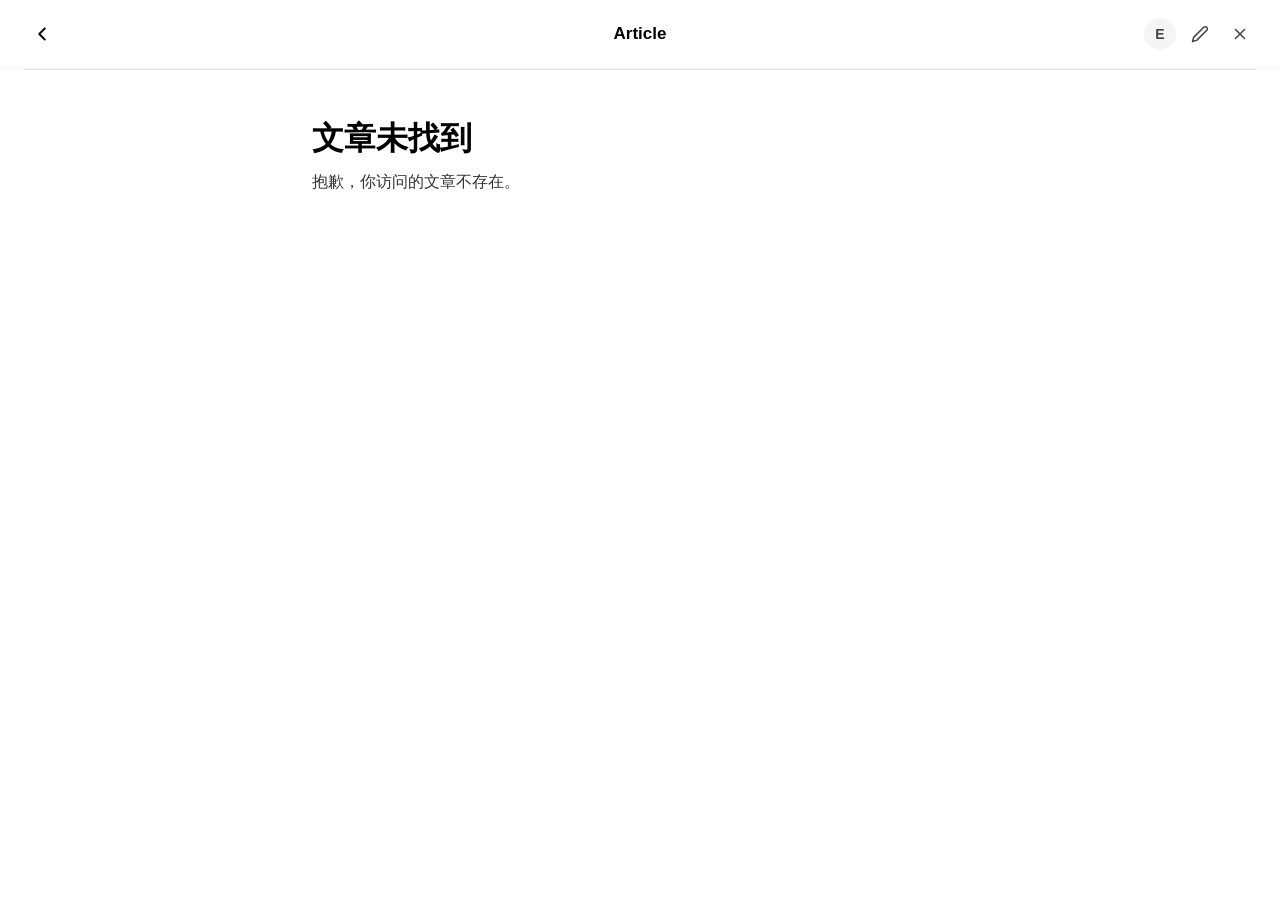
==== article.html @ 06f453f8 "feat: initial commit - BiRan INEV blog website - Minimalist black & white blog design with black hol" ====
<!DOCTYPE html>
<html lang="zh-CN">
<head>
  <meta charset="UTF-8">
  <meta name="viewport" content="width=device-width, initial-scale=1.0, viewport-fit=cover">
  <meta name="theme-color" content="#ffffff">
  <title>Article - BiRan INEV</title>
  <link rel="stylesheet" href="css/style.css">
</head>
<body data-page="article">

  <!-- ========== Navigation Bar ========== -->
  <nav class="nav-bar">
    <div class="nav-left">
      <button class="btn-back" id="btn-back" aria-label="返回">
        <svg viewBox="0 0 24 24" fill="none" stroke="currentColor" stroke-width="2" stroke-linecap="round" stroke-linejoin="round">
          <polyline points="15 18 9 12 15 6"></polyline>
        </svg>
      </button>
    </div>
    <span class="nav-center">Article</span>
    <div class="nav-right">
      <button class="btn-nav-circle" id="btn-edit-article" aria-label="编辑">E</button>
      <button class="btn-nav-icon" id="btn-edit-pencil" aria-label="编辑">
        <svg viewBox="0 0 24 24" fill="none" stroke="currentColor" stroke-width="2" stroke-linecap="round" stroke-linejoin="round">
          <path d="M17 3a2.828 2.828 0 1 1 4 4L7.5 20.5 2 22l1.5-5.5L17 3z"></path>
        </svg>
      </button>
      <button class="btn-nav-icon" id="btn-close-article" aria-label="关闭">
        <svg viewBox="0 0 24 24" fill="none" stroke="currentColor" stroke-width="2" stroke-linecap="round">
          <line x1="6" y1="6" x2="18" y2="18"></line>
          <line x1="18" y1="6" x2="6" y2="18"></line>
        </svg>
      </button>
    </div>
  </nav>

  <!-- ========== Divider ========== -->
  <div class="divider"></div>

  <!-- ========== Article Detail ========== -->
  <article class="article-detail page-enter">
    <h1 class="article-detail-title" id="article-title"></h1>
    <time class="article-detail-date" id="article-date"></time>
    <div class="article-detail-content" id="article-content"></div>
  </article>

  <script src="js/app.js"></script>
</body>
</html>
---- css/style.css ----
/* ============================================
   BiRan INEV - Blog Website Styles
   Pure White/Black Minimalist Design
   Mobile-First Responsive
   ============================================ */

/* --- CSS Variables --- */
:root {
  --color-black: #000000;
  --color-white: #ffffff;
  --color-gray-100: #f5f5f5;
  --color-gray-200: #e5e5e5;
  --color-gray-300: #cccccc;
  --color-gray-400: #999999;
  --color-gray-500: #666666;
  --color-gray-600: #444444;
  --color-gray-700: #333333;
  --color-gray-800: #222222;
  --color-gray-900: #111111;
  --color-overlay: rgba(0, 0, 0, 0.5);
  --color-green: #34c759;
  --color-green-hover: #2db84e;

  --font-family: -apple-system, BlinkMacSystemFont, 'Segoe UI', Roboto,
    'Helvetica Neue', Arial, 'Noto Sans SC', sans-serif;
  --font-weight-regular: 400;
  --font-weight-medium: 500;
  --font-weight-semibold: 600;
  --font-weight-bold: 700;

  --border-radius-sm: 8px;
  --border-radius-md: 12px;
  --border-radius-lg: 16px;
  --border-radius-xl: 24px;
  --border-radius-full: 50%;

  --shadow-card: 0 1px 3px rgba(0, 0, 0, 0.06), 0 1px 2px rgba(0, 0, 0, 0.04);
  --shadow-card-hover: 0 4px 12px rgba(0, 0, 0, 0.1);
  --shadow-modal: 0 16px 48px rgba(0, 0, 0, 0.2);

  --spacing-xs: 4px;
  --spacing-sm: 8px;
  --spacing-md: 16px;
  --spacing-lg: 24px;
  --spacing-xl: 32px;
  --spacing-2xl: 48px;
  --spacing-3xl: 64px;

  --transition-fast: 0.15s ease;
  --transition-normal: 0.25s ease;
  --transition-slow: 0.35s ease;

  --safe-top: env(safe-area-inset-top, 0px);
  --safe-bottom: env(safe-area-inset-bottom, 0px);
}

/* --- Reset & Base --- */
*,
*::before,
*::after {
  margin: 0;
  padding: 0;
  box-sizing: border-box;
}

html {
  font-size: 16px;
  -webkit-text-size-adjust: 100%;
  -webkit-font-smoothing: antialiased;
  -moz-osx-font-smoothing: grayscale;
}

body {
  font-family: var(--font-family);
  font-weight: var(--font-weight-regular);
  color: var(--color-black);
  background-color: var(--color-white);
  line-height: 1.6;
  min-height: 100vh;
  overflow-x: hidden;
}

a {
  text-decoration: none;
  color: inherit;
}

button {
  font-family: var(--font-family);
  cursor: pointer;
  border: none;
  background: none;
  -webkit-tap-highlight-color: transparent;
}

input,
textarea {
  font-family: var(--font-family);
  border: none;
  outline: none;
  -webkit-appearance: none;
  appearance: none;
}

ul,
ol {
  list-style: none;
}

img {
  max-width: 100%;
  display: block;
}

/* --- Hero Section --- */
.hero {
  position: relative;
  width: 100%;
  height: 100vh;
  min-height: 500px;
  max-height: 800px;
  overflow: hidden;
  display: flex;
  flex-direction: column;
  justify-content: space-between;
}

.hero-bg {
  position: absolute;
  inset: 0;
  z-index: 0;
}

.hero-bg-image {
  width: 100%;
  height: 100%;
  object-fit: cover;
}

/* CSS Black Hole Gradient Fallback */
.hero-bg-gradient {
  width: 100%;
  height: 100%;
  background-color: #000000;
  background-image:
    /* Star field */
    radial-gradient(1px 1px at 10% 20%, rgba(255,255,255,0.6) 0%, transparent 100%),
    radial-gradient(1px 1px at 30% 70%, rgba(255,255,255,0.4) 0%, transparent 100%),
    radial-gradient(1.5px 1.5px at 50% 10%, rgba(255,255,255,0.8) 0%, transparent 100%),
    radial-gradient(1px 1px at 70% 40%, rgba(255,255,255,0.5) 0%, transparent 100%),
    radial-gradient(1px 1px at 90% 80%, rgba(255,255,255,0.3) 0%, transparent 100%),
    radial-gradient(1.5px 1.5px at 20% 90%, rgba(255,255,255,0.7) 0%, transparent 100%),
    radial-gradient(1px 1px at 80% 15%, rgba(255,255,255,0.4) 0%, transparent 100%),
    radial-gradient(1px 1px at 60% 55%, rgba(255,255,255,0.5) 0%, transparent 100%),
    radial-gradient(1px 1px at 40% 35%, rgba(255,255,255,0.3) 0%, transparent 100%),
    radial-gradient(1px 1px at 15% 60%, rgba(255,255,255,0.6) 0%, transparent 100%),
    radial-gradient(1px 1px at 85% 45%, rgba(255,255,255,0.4) 0%, transparent 100%),
    radial-gradient(1.5px 1.5px at 55% 85%, rgba(255,255,255,0.6) 0%, transparent 100%),
    radial-gradient(1px 1px at 25% 45%, rgba(255,255,255,0.3) 0%, transparent 100%),
    radial-gradient(1px 1px at 75% 25%, rgba(255,255,255,0.5) 0%, transparent 100%),
    radial-gradient(1px 1px at 45% 65%, rgba(255,255,255,0.4) 0%, transparent 100%),
    radial-gradient(1px 1px at 5% 50%, rgba(255,255,255,0.5) 0%, transparent 100%),
    radial-gradient(1px 1px at 95% 30%, rgba(255,255,255,0.3) 0%, transparent 100%),
    radial-gradient(1.5px 1.5px at 35% 15%, rgba(255,255,255,0.7) 0%, transparent 100%),
    radial-gradient(1px 1px at 65% 75%, rgba(255,255,255,0.4) 0%, transparent 100%),
    radial-gradient(1px 1px at 48% 42%, rgba(255,255,255,0.5) 0%, transparent 100%),
    /* Accretion disk - orange/amber ring */
    radial-gradient(ellipse 120px 40px at 50% 50%,
      transparent 20%,
      rgba(232, 93, 4, 0.6) 30%,
      rgba(244, 140, 6, 0.8) 40%,
      rgba(255, 190, 50, 0.6) 48%,
      rgba(244, 140, 6, 0.4) 55%,
      transparent 65%
    ),
    radial-gradient(ellipse 150px 50px at 50% 50%,
      transparent 25%,
      rgba(200, 60, 0, 0.15) 35%,
      rgba(232, 93, 4, 0.2) 45%,
      rgba(255, 160, 30, 0.15) 55%,
      transparent 70%
    ),
    /* Outer glow */
    radial-gradient(circle 180px at 50% 50%,
      transparent 30%,
      rgba(80, 30, 10, 0.08) 50%,
      rgba(60, 20, 5, 0.04) 70%,
      transparent 90%
    ),
    /* Dark center (event horizon) */
    radial-gradient(circle 35px at 50% 50%,
      #000000 60%,
      rgba(0, 0, 0, 0.8) 80%,
      transparent 100%
    );
}

/* Hero overlay */
.hero-overlay {
  position: absolute;
  inset: 0;
  z-index: 1;
  pointer-events: none;
}

/* Hero Top Bar */
.hero-top {
  position: relative;
  z-index: 2;
  display: flex;
  justify-content: flex-end;
  padding: var(--spacing-lg);
  padding-top: calc(var(--spacing-lg) + var(--safe-top));
}

.btn-close-white {
  width: 36px;
  height: 36px;
  border-radius: var(--border-radius-full);
  background-color: rgba(255, 255, 255, 0.15);
  backdrop-filter: blur(10px);
  -webkit-backdrop-filter: blur(10px);
  border: 1px solid rgba(255, 255, 255, 0.2);
  display: flex;
  align-items: center;
  justify-content: center;
  transition: var(--transition-fast);
}

.btn-close-white:hover,
.btn-close-white:active {
  background-color: rgba(255, 255, 255, 0.25);
}

.btn-close-white svg {
  width: 16px;
  height: 16px;
  stroke: var(--color-white);
}

/* Hero Bottom */
.hero-bottom {
  position: relative;
  z-index: 2;
  display: flex;
  justify-content: space-between;
  align-items: flex-end;
  padding: var(--spacing-lg);
  padding-bottom: calc(var(--spacing-lg) + var(--safe-bottom));
}

.brand-name {
  font-size: 28px;
  font-weight: var(--font-weight-bold);
  color: var(--color-white);
  letter-spacing: 2px;
  line-height: 1.2;
}

.brand-name span {
  display: block;
  font-weight: var(--font-weight-medium);
  font-size: 14px;
  letter-spacing: 4px;
  opacity: 0.7;
  margin-top: 2px;
}

.hero-actions {
  display: flex;
  align-items: center;
  gap: var(--spacing-sm);
}

/* Circular button */
.btn-circle {
  width: 36px;
  height: 36px;
  border-radius: var(--border-radius-full);
  background-color: rgba(255, 255, 255, 0.15);
  backdrop-filter: blur(10px);
  -webkit-backdrop-filter: blur(10px);
  border: 1px solid rgba(255, 255, 255, 0.2);
  display: flex;
  align-items: center;
  justify-content: center;
  font-size: 14px;
  font-weight: var(--font-weight-semibold);
  color: var(--color-white);
  transition: var(--transition-fast);
}

.btn-circle:hover,
.btn-circle:active {
  background-color: rgba(255, 255, 255, 0.25);
}

.btn-circle-dark {
  background-color: rgba(0, 0, 0, 0.3);
  border-color: rgba(0, 0, 0, 0.1);
}

/* Login button on hero */
.btn-login {
  padding: 8px 20px;
  border-radius: var(--border-radius-xl);
  border: 1px solid rgba(255, 255, 255, 0.4);
  color: var(--color-white);
  font-size: 14px;
  font-weight: var(--font-weight-medium);
  background-color: rgba(0, 0, 0, 0.2);
  backdrop-filter: blur(10px);
  -webkit-backdrop-filter: blur(10px);
  transition: var(--transition-fast);
  letter-spacing: 0.5px;
}

.btn-login:hover,
.btn-login:active {
  background-color: rgba(0, 0, 0, 0.35);
}

/* --- Logged-in Hero Top Bar --- */
.hero-topbar-logged {
  position: absolute;
  top: 0;
  left: 0;
  right: 0;
  z-index: 3;
  background-color: rgba(0, 0, 0, 0.6);
  backdrop-filter: blur(20px);
  -webkit-backdrop-filter: blur(20px);
  padding: var(--spacing-md) var(--spacing-lg);
  padding-top: calc(var(--spacing-md) + var(--safe-top));
  display: flex;
  justify-content: space-between;
  align-items: center;
}

.topbar-brand {
  font-size: 18px;
  font-weight: var(--font-weight-bold);
  color: var(--color-white);
  letter-spacing: 1px;
}

.topbar-actions {
  display: flex;
  align-items: center;
  gap: var(--spacing-sm);
}

.topbar-btn {
  padding: 6px 14px;
  border-radius: var(--border-radius-xl);
  color: var(--color-white);
  font-size: 13px;
  font-weight: var(--font-weight-medium);
  background-color: rgba(255, 255, 255, 0.12);
  border: 1px solid rgba(255, 255, 255, 0.15);
  transition: var(--transition-fast);
}

.topbar-btn:hover,
.topbar-btn:active {
  background-color: rgba(255, 255, 255, 0.2);
}

.topbar-user {
  width: 32px;
  height: 32px;
  border-radius: var(--border-radius-full);
  background-color: var(--color-white);
  color: var(--color-black);
  font-size: 12px;
  font-weight: var(--font-weight-bold);
  display: flex;
  align-items: center;
  justify-content: center;
}

.topbar-btn-icon {
  width: 32px;
  height: 32px;
  border-radius: var(--border-radius-full);
  background-color: rgba(255, 255, 255, 0.12);
  border: 1px solid rgba(255, 255, 255, 0.15);
  display: flex;
  align-items: center;
  justify-content: center;
  color: var(--color-white);
  font-size: 18px;
  font-weight: var(--font-weight-medium);
  transition: var(--transition-fast);
}

.topbar-btn-icon:hover,
.topbar-btn-icon:active {
  background-color: rgba(255, 255, 255, 0.2);
}

/* --- Article Cards Section --- */
.articles-section {
  background-color: var(--color-white);
  padding: var(--spacing-lg);
  min-height: 60vh;
}

.articles-header {
  padding: var(--spacing-md) 0;
  margin-bottom: var(--spacing-md);
}

.articles-list {
  display: flex;
  flex-direction: column;
  gap: var(--spacing-md);
  max-width: 720px;
  margin: 0 auto;
}

.article-card {
  background-color: var(--color-white);
  border-radius: var(--border-radius-lg);
  padding: var(--spacing-lg);
  box-shadow: var(--shadow-card);
  transition: var(--transition-normal);
  cursor: pointer;
  display: block;
}

.article-card:hover {
  box-shadow: var(--shadow-card-hover);
  transform: translateY(-1px);
}

.article-card:active {
  transform: translateY(0);
  box-shadow: var(--shadow-card);
}

.article-card-title {
  font-size: 18px;
  font-weight: var(--font-weight-bold);
  color: var(--color-black);
  line-height: 1.4;
  margin-bottom: var(--spacing-sm);
}

.article-card-excerpt {
  font-size: 14px;
  color: var(--color-gray-500);
  line-height: 1.6;
  margin-bottom: var(--spacing-sm);
  display: -webkit-box;
  -webkit-line-clamp: 2;
  -webkit-box-orient: vertical;
  overflow: hidden;
}

.article-card-date {
  font-size: 12px;
  color: var(--color-gray-400);
  letter-spacing: 0.3px;
}

/* --- Login Modal --- */
.modal-overlay {
  position: fixed;
  inset: 0;
  background-color: var(--color-overlay);
  z-index: 1000;
  display: flex;
  align-items: center;
  justify-content: center;
  padding: var(--spacing-lg);
  opacity: 0;
  visibility: hidden;
  transition: var(--transition-normal);
}

.modal-overlay.active {
  opacity: 1;
  visibility: visible;
}

.modal-card {
  background-color: var(--color-white);
  border-radius: var(--border-radius-lg);
  padding: var(--spacing-xl);
  width: 100%;
  max-width: 360px;
  box-shadow: var(--shadow-modal);
  transform: scale(0.95) translateY(10px);
  transition: var(--transition-normal);
}

.modal-overlay.active .modal-card {
  transform: scale(1) translateY(0);
}

.modal-title {
  font-size: 22px;
  font-weight: var(--font-weight-bold);
  color: var(--color-black);
  text-align: center;
  margin-bottom: var(--spacing-xl);
}

.form-group {
  margin-bottom: var(--spacing-md);
}

.form-input {
  width: 100%;
  padding: 12px 16px;
  border: 1.5px solid var(--color-gray-200);
  border-radius: var(--border-radius-md);
  font-size: 15px;
  color: var(--color-black);
  background-color: var(--color-white);
  transition: var(--transition-fast);
}

.form-input::placeholder {
  color: var(--color-gray-400);
}

.form-input:focus {
  border-color: var(--color-gray-500);
  background-color: var(--color-gray-100);
}

.modal-actions {
  display: flex;
  gap: var(--spacing-sm);
  margin-top: var(--spacing-xl);
}

.btn-modal-cancel {
  flex: 1;
  padding: 12px;
  border-radius: var(--border-radius-md);
  border: 1.5px solid var(--color-gray-200);
  background-color: var(--color-white);
  color: var(--color-gray-600);
  font-size: 15px;
  font-weight: var(--font-weight-medium);
  transition: var(--transition-fast);
}

.btn-modal-cancel:hover {
  background-color: var(--color-gray-100);
}

.btn-modal-login {
  flex: 1;
  padding: 12px;
  border-radius: var(--border-radius-md);
  background-color: var(--color-black);
  color: var(--color-white);
  font-size: 15px;
  font-weight: var(--font-weight-medium);
  transition: var(--transition-fast);
}

.btn-modal-login:hover {
  background-color: var(--color-gray-800);
}

/* --- Navigation Bar (Article/Editor pages) --- */
.nav-bar {
  position: sticky;
  top: 0;
  z-index: 100;
  background-color: var(--color-white);
  padding: var(--spacing-md) var(--spacing-lg);
  padding-top: calc(var(--spacing-md) + var(--safe-top));
  display: flex;
  justify-content: space-between;
  align-items: center;
  border-bottom: 1px solid var(--color-gray-100);
}

.nav-center {
  position: absolute;
  left: 50%;
  transform: translateX(-50%);
  font-size: 17px;
  font-weight: var(--font-weight-semibold);
  color: var(--color-black);
}

.nav-left {
  display: flex;
  align-items: center;
  gap: var(--spacing-sm);
}

.nav-right {
  display: flex;
  align-items: center;
  gap: var(--spacing-sm);
}

.btn-back {
  width: 36px;
  height: 36px;
  border-radius: var(--border-radius-full);
  display: flex;
  align-items: center;
  justify-content: center;
  transition: var(--transition-fast);
  color: var(--color-black);
}

.btn-back:hover {
  background-color: var(--color-gray-100);
}

.btn-back svg {
  width: 22px;
  height: 22px;
}

.btn-nav-circle {
  width: 32px;
  height: 32px;
  border-radius: var(--border-radius-full);
  background-color: var(--color-gray-100);
  display: flex;
  align-items: center;
  justify-content: center;
  font-size: 14px;
  font-weight: var(--font-weight-bold);
  color: var(--color-gray-600);
  transition: var(--transition-fast);
}

.btn-nav-circle:hover {
  background-color: var(--color-gray-200);
}

.btn-nav-icon {
  width: 32px;
  height: 32px;
  border-radius: var(--border-radius-full);
  display: flex;
  align-items: center;
  justify-content: center;
  transition: var(--transition-fast);
  color: var(--color-gray-600);
}

.btn-nav-icon:hover {
  background-color: var(--color-gray-100);
}

.btn-nav-icon svg {
  width: 18px;
  height: 18px;
}

/* --- Divider --- */
.divider {
  height: 1px;
  background-color: var(--color-gray-200);
  margin: 0 var(--spacing-lg);
}

/* --- Article Detail Page --- */
.article-detail {
  max-width: 720px;
  margin: 0 auto;
  padding: var(--spacing-xl) var(--spacing-lg);
  padding-bottom: calc(var(--spacing-3xl) + var(--safe-bottom));
}

.article-detail-title {
  font-size: 28px;
  font-weight: var(--font-weight-bold);
  color: var(--color-black);
  line-height: 1.3;
  margin-bottom: var(--spacing-sm);
}

.article-detail-date {
  font-size: 13px;
  color: var(--color-gray-400);
  margin-bottom: var(--spacing-xl);
}

.article-detail-content {
  font-size: 16px;
  line-height: 1.8;
  color: var(--color-gray-700);
}

.article-detail-content p {
  margin-bottom: var(--spacing-lg);
}

.article-detail-content p:last-child {
  margin-bottom: 0;
}

/* --- Editor Page --- */
.editor-container {
  max-width: 720px;
  margin: 0 auto;
  padding: var(--spacing-lg);
  padding-bottom: calc(var(--spacing-3xl) + var(--safe-bottom));
}

.editor-title-input {
  width: 100%;
  font-size: 28px;
  font-weight: var(--font-weight-bold);
  color: var(--color-black);
  padding: var(--spacing-md) 0;
  border: none;
  outline: none;
  background: transparent;
  line-height: 1.3;
}

.editor-title-input::placeholder {
  color: var(--color-gray-300);
}

.editor-toolbar {
  display: flex;
  align-items: center;
  padding: var(--spacing-md) 0;
  border-bottom: 1px solid var(--color-gray-100);
  margin-bottom: var(--spacing-lg);
  gap: var(--spacing-sm);
}

.btn-camera {
  width: 40px;
  height: 40px;
  border-radius: var(--border-radius-sm);
  background-color: var(--color-gray-100);
  display: flex;
  align-items: center;
  justify-content: center;
  transition: var(--transition-fast);
  color: var(--color-gray-600);
}

.btn-camera:hover {
  background-color: var(--color-gray-200);
}

.btn-camera svg {
  width: 20px;
  height: 20px;
}

.editor-content {
  width: 100%;
  min-height: 400px;
  font-size: 16px;
  line-height: 1.8;
  color: var(--color-gray-700);
  padding: 0;
  border: none;
  outline: none;
  background: transparent;
  resize: none;
}

.editor-content::placeholder {
  color: var(--color-gray-300);
}

/* Publish Button */
.btn-publish {
  padding: 8px 20px;
  border-radius: var(--border-radius-xl);
  background-color: var(--color-green);
  color: var(--color-white);
  font-size: 14px;
  font-weight: var(--font-weight-semibold);
  transition: var(--transition-fast);
}

.btn-publish:hover {
  background-color: var(--color-green-hover);
}

/* --- Hide states --- */
.hidden {
  display: none !important;
}

/* --- Utilities --- */
.sr-only {
  position: absolute;
  width: 1px;
  height: 1px;
  overflow: hidden;
  clip: rect(0, 0, 0, 0);
  white-space: nowrap;
  border: 0;
}

/* --- Responsive: Tablet --- */
@media (min-width: 768px) {
  .brand-name {
    font-size: 36px;
  }

  .brand-name span {
    font-size: 16px;
  }

  .articles-section {
    padding: var(--spacing-2xl);
  }

  .articles-list {
    gap: var(--spacing-lg);
  }

  .article-card {
    padding: var(--spacing-xl);
  }

  .article-card-title {
    font-size: 20px;
  }

  .modal-card {
    padding: var(--spacing-2xl);
  }

  .article-detail {
    padding: var(--spacing-2xl) var(--spacing-xl);
  }

  .article-detail-title {
    font-size: 32px;
  }

  .editor-container {
    padding: var(--spacing-xl);
  }

  .editor-title-input {
    font-size: 32px;
  }
}

/* --- Responsive: Desktop --- */
@media (min-width: 1024px) {
  .hero {
    max-height: 900px;
  }

  .brand-name {
    font-size: 42px;
  }

  .articles-section {
    padding: var(--spacing-3xl);
  }

  .hero-bottom {
    padding: var(--spacing-2xl) var(--spacing-3xl);
    padding-bottom: calc(var(--spacing-2xl) + var(--safe-bottom));
  }

  .hero-top {
    padding: var(--spacing-2xl) var(--spacing-3xl);
    padding-top: calc(var(--spacing-2xl) + var(--safe-top));
  }
}

/* --- Smooth Page Transitions --- */
.page-enter {
  animation: pageEnter 0.3s ease forwards;
}

@keyframes pageEnter {
  from {
    opacity: 0;
    transform: translateY(8px);
  }
  to {
    opacity: 1;
    transform: translateY(0);
  }
}

/* --- Scrollbar (webkit) --- */
::-webkit-scrollbar {
  width: 6px;
}

::-webkit-scrollbar-track {
  background: transparent;
}

::-webkit-scrollbar-thumb {
  background-color: var(--color-gray-300);
  border-radius: 3px;
}

::-webkit-scrollbar-thumb:hover {
  background-color: var(--color-gray-400);
}
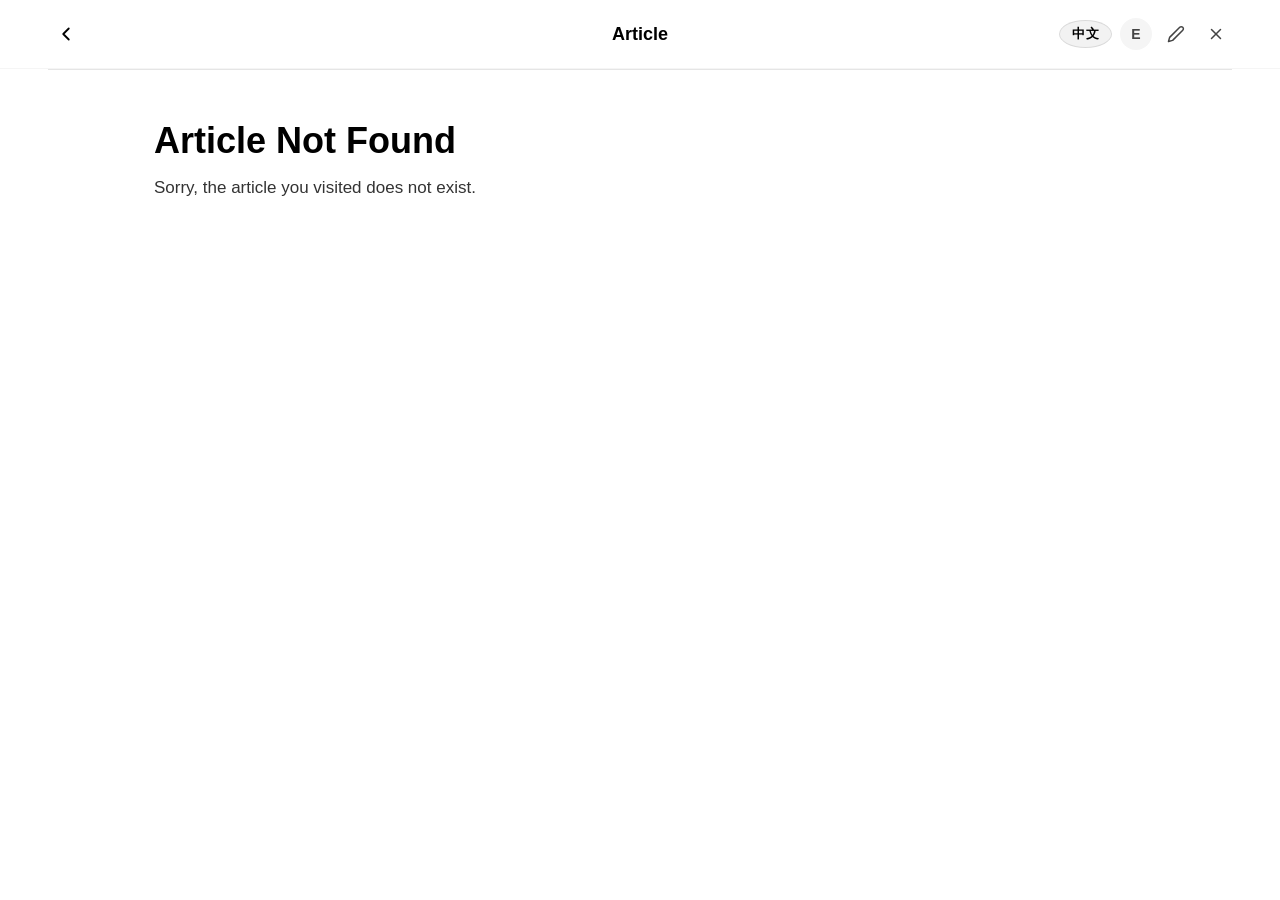
==== commit d186653b: "feat: bilingual support with one-click language toggle (EN/ZH) - Add i18n system with Lang manager (" ====
--- a/article.html
+++ b/article.html
@@ -1,5 +1,5 @@
 <!DOCTYPE html>
-<html lang="zh-CN">
+<html lang="en">
 <head>
   <meta charset="UTF-8">
   <meta name="viewport" content="width=device-width, initial-scale=1.0, viewport-fit=cover">
@@ -18,8 +18,9 @@
         </svg>
       </button>
     </div>
-    <span class="nav-center">Article</span>
+    <span class="nav-center" data-i18n="article">Article</span>
     <div class="nav-right">
+      <button class="btn-lang" aria-label="Switch Language">中文</button>
       <button class="btn-nav-circle" id="btn-edit-article" aria-label="编辑">E</button>
       <button class="btn-nav-icon" id="btn-edit-pencil" aria-label="编辑">
         <svg viewBox="0 0 24 24" fill="none" stroke="currentColor" stroke-width="2" stroke-linecap="round" stroke-linejoin="round">
--- a/css/style.css
+++ b/css/style.css
@@ -238,6 +238,54 @@
   stroke: var(--color-white);
 }
 
+/* Language Toggle Button */
+.btn-lang {
+  background: rgba(255, 255, 255, 0.15);
+  backdrop-filter: blur(10px);
+  -webkit-backdrop-filter: blur(10px);
+  border: 1px solid rgba(255, 255, 255, 0.2);
+  color: var(--color-white);
+  font-size: 13px;
+  font-weight: 600;
+  padding: 4px 12px;
+  border-radius: var(--border-radius-full);
+  cursor: pointer;
+  transition: var(--transition-fast);
+  letter-spacing: 0.5px;
+  line-height: 1.4;
+}
+
+.btn-lang:hover,
+.btn-lang:active {
+  background: rgba(255, 255, 255, 0.3);
+}
+
+/* Language button in nav-bar (white bg pages) */
+.nav-bar .btn-lang {
+  background: rgba(0, 0, 0, 0.05);
+  border-color: rgba(0, 0, 0, 0.1);
+  color: var(--color-black);
+}
+
+.nav-bar .btn-lang:hover,
+.nav-bar .btn-lang:active {
+  background: rgba(0, 0, 0, 0.1);
+}
+
+/* Language button in topbar (logged-in hero) */
+.topbar-actions .btn-lang {
+  background: rgba(255, 255, 255, 0.15);
+  border-color: rgba(255, 255, 255, 0.2);
+  color: var(--color-white);
+}
+
+/* Hero Top layout adjustment for lang + close */
+.hero-top {
+  display: flex;
+  justify-content: space-between;
+  align-items: center;
+}
+
 /* Hero Bottom */
 .hero-bottom {
   position: relative;
@@ -806,7 +854,13 @@
   border: 0;
 }
 
-/* --- Responsive: Tablet --- */
+/* =============================================
+   Responsive Design
+   Breakpoints: 768px (tablet), 1024px (desktop),
+                1280px (large desktop), 1536px (wide)
+   ============================================= */
+
+/* --- Responsive: Tablet (>=768px) --- */
 @media (min-width: 768px) {
   .brand-name {
     font-size: 36px;
@@ -851,16 +905,118 @@
   .editor-title-input {
     font-size: 32px;
   }
-}
-
-/* --- Responsive: Desktop --- */
+
+  /* Nav bar wider padding */
+  .nav-bar {
+    padding-left: var(--spacing-xl);
+    padding-right: var(--spacing-xl);
+  }
+
+  /* Divider matches nav */
+  .divider {
+    margin: 0 var(--spacing-xl);
+  }
+
+  /* Login button larger on tablet */
+  .btn-login {
+    padding: 10px 24px;
+    font-size: 15px;
+  }
+
+  /* Circular buttons slightly larger */
+  .btn-circle {
+    width: 40px;
+    height: 40px;
+    font-size: 15px;
+  }
+
+  .btn-close-white {
+    width: 40px;
+    height: 40px;
+  }
+}
+
+/* --- Responsive: Desktop (>=1024px) --- */
 @media (min-width: 1024px) {
   .hero {
     max-height: 900px;
   }
 
+  /* Scale up black hole effect on desktop */
+  .hero-bg-gradient {
+    background-position: center center;
+  }
+
+  /* Override accretion disk size for larger screens */
+  .hero-bg {
+    background: #000;
+  }
+
+  .hero-bg-gradient {
+    background-image:
+      /* Star field (spread wider) */
+      radial-gradient(1px 1px at 5% 15%, rgba(255,255,255,0.5) 0%, transparent 100%),
+      radial-gradient(1px 1px at 15% 75%, rgba(255,255,255,0.4) 0%, transparent 100%),
+      radial-gradient(1.5px 1.5px at 25% 8%, rgba(255,255,255,0.7) 0%, transparent 100%),
+      radial-gradient(1px 1px at 35% 55%, rgba(255,255,255,0.5) 0%, transparent 100%),
+      radial-gradient(1px 1px at 45% 25%, rgba(255,255,255,0.3) 0%, transparent 100%),
+      radial-gradient(1.5px 1.5px at 55% 85%, rgba(255,255,255,0.6) 0%, transparent 100%),
+      radial-gradient(1px 1px at 65% 45%, rgba(255,255,255,0.4) 0%, transparent 100%),
+      radial-gradient(1px 1px at 75% 15%, rgba(255,255,255,0.5) 0%, transparent 100%),
+      radial-gradient(1px 1px at 85% 65%, rgba(255,255,255,0.3) 0%, transparent 100%),
+      radial-gradient(1.5px 1.5px at 95% 35%, rgba(255,255,255,0.6) 0%, transparent 100%),
+      radial-gradient(1px 1px at 10% 45%, rgba(255,255,255,0.4) 0%, transparent 100%),
+      radial-gradient(1px 1px at 20% 90%, rgba(255,255,255,0.3) 0%, transparent 100%),
+      radial-gradient(1.5px 1.5px at 30% 30%, rgba(255,255,255,0.5) 0%, transparent 100%),
+      radial-gradient(1px 1px at 40% 70%, rgba(255,255,255,0.4) 0%, transparent 100%),
+      radial-gradient(1px 1px at 50% 55%, rgba(255,255,255,0.6) 0%, transparent 100%),
+      radial-gradient(1px 1px at 60% 10%, rgba(255,255,255,0.5) 0%, transparent 100%),
+      radial-gradient(1px 1px at 70% 80%, rgba(255,255,255,0.3) 0%, transparent 100%),
+      radial-gradient(1.5px 1.5px at 80% 20%, rgba(255,255,255,0.7) 0%, transparent 100%),
+      radial-gradient(1px 1px at 90% 50%, rgba(255,255,255,0.4) 0%, transparent 100%),
+      radial-gradient(1px 1px at 3% 60%, rgba(255,255,255,0.5) 0%, transparent 100%),
+      radial-gradient(1px 1px at 97% 70%, rgba(255,255,255,0.3) 0%, transparent 100%),
+      radial-gradient(1.5px 1.5px at 48% 92%, rgba(255,255,255,0.5) 0%, transparent 100%),
+      radial-gradient(1px 1px at 78% 38%, rgba(255,255,255,0.4) 0%, transparent 100%),
+      radial-gradient(1px 1px at 18% 52%, rgba(255,255,255,0.6) 0%, transparent 100%),
+      /* Accretion disk - larger for desktop */
+      radial-gradient(ellipse 220px 70px at 50% 50%,
+        transparent 15%,
+        rgba(232, 93, 4, 0.5) 28%,
+        rgba(244, 140, 6, 0.7) 38%,
+        rgba(255, 190, 50, 0.5) 46%,
+        rgba(244, 140, 6, 0.3) 55%,
+        transparent 68%
+      ),
+      radial-gradient(ellipse 280px 90px at 50% 50%,
+        transparent 20%,
+        rgba(200, 60, 0, 0.12) 32%,
+        rgba(232, 93, 4, 0.18) 42%,
+        rgba(255, 160, 30, 0.12) 55%,
+        transparent 72%
+      ),
+      /* Outer glow - larger */
+      radial-gradient(circle 350px at 50% 50%,
+        transparent 25%,
+        rgba(80, 30, 10, 0.06) 45%,
+        rgba(60, 20, 5, 0.03) 65%,
+        transparent 92%
+      ),
+      /* Dark center */
+      radial-gradient(circle 60px at 50% 50%,
+        #000000 55%,
+        rgba(0, 0, 0, 0.8) 75%,
+        transparent 100%
+      );
+  }
+
   .brand-name {
-    font-size: 42px;
+    font-size: 48px;
+  }
+
+  .brand-name span {
+    font-size: 18px;
+    letter-spacing: 6px;
   }
 
   .articles-section {
@@ -875,6 +1031,249 @@
   .hero-top {
     padding: var(--spacing-2xl) var(--spacing-3xl);
     padding-top: calc(var(--spacing-2xl) + var(--safe-top));
+  }
+
+  /* Articles: wider content, more spacing */
+  .articles-list {
+    max-width: 960px;
+    gap: var(--spacing-xl);
+  }
+
+  .article-card {
+    padding: var(--spacing-xl) var(--spacing-2xl);
+    border-radius: var(--border-radius-xl);
+  }
+
+  .article-card-title {
+    font-size: 22px;
+  }
+
+  .article-card-excerpt {
+    font-size: 15px;
+    -webkit-line-clamp: 3;
+  }
+
+  /* Detail & editor: wider */
+  .article-detail {
+    max-width: 960px;
+    padding: var(--spacing-2xl) var(--spacing-3xl);
+  }
+
+  .article-detail-title {
+    font-size: 36px;
+  }
+
+  .article-detail-content {
+    font-size: 17px;
+  }
+
+  .editor-container {
+    max-width: 960px;
+    padding: var(--spacing-2xl) var(--spacing-3xl);
+  }
+
+  .editor-title-input {
+    font-size: 36px;
+  }
+
+  .editor-content {
+    min-height: 500px;
+    font-size: 17px;
+  }
+
+  /* Nav bar desktop */
+  .nav-bar {
+    padding-left: var(--spacing-2xl);
+    padding-right: var(--spacing-2xl);
+  }
+
+  .nav-center {
+    font-size: 18px;
+  }
+
+  .divider {
+    margin: 0 var(--spacing-2xl);
+  }
+
+  /* Logged-in topbar desktop */
+  .hero-topbar-logged {
+    padding: var(--spacing-md) var(--spacing-2xl);
+  }
+
+  .topbar-brand {
+    font-size: 20px;
+  }
+
+  .topbar-btn {
+    padding: 8px 18px;
+    font-size: 14px;
+  }
+
+  .topbar-btn-icon {
+    width: 36px;
+    height: 36px;
+    font-size: 20px;
+  }
+
+  .topbar-user {
+    width: 36px;
+    height: 36px;
+    font-size: 13px;
+  }
+
+  /* Login modal larger */
+  .modal-card {
+    max-width: 420px;
+    padding: var(--spacing-2xl) var(--spacing-3xl);
+  }
+
+  .modal-title {
+    font-size: 24px;
+    margin-bottom: var(--spacing-2xl);
+  }
+
+  .form-input {
+    padding: 14px 18px;
+    font-size: 16px;
+    border-radius: var(--border-radius-lg);
+  }
+
+  .modal-actions {
+    margin-top: var(--spacing-2xl);
+  }
+
+  .btn-modal-cancel,
+  .btn-modal-login {
+    padding: 14px;
+    font-size: 16px;
+    border-radius: var(--border-radius-lg);
+  }
+
+  /* Publish button larger */
+  .btn-publish {
+    padding: 10px 24px;
+    font-size: 15px;
+  }
+
+  /* Camera button larger */
+  .btn-camera {
+    width: 44px;
+    height: 44px;
+  }
+
+  .btn-camera svg {
+    width: 22px;
+    height: 22px;
+  }
+}
+
+/* --- Responsive: Large Desktop (>=1280px) --- */
+@media (min-width: 1280px) {
+  .hero {
+    max-height: 100vh;
+  }
+
+  .brand-name {
+    font-size: 56px;
+  }
+
+  .articles-list {
+    max-width: 1100px;
+  }
+
+  .article-detail {
+    max-width: 1100px;
+  }
+
+  .editor-container {
+    max-width: 1100px;
+  }
+}
+
+/* --- Responsive: Wide Screen (>=1536px) --- */
+@media (min-width: 1536px) {
+  .brand-name {
+    font-size: 64px;
+  }
+
+  .brand-name span {
+    font-size: 20px;
+  }
+
+  .articles-section {
+    padding: var(--spacing-3xl) var(--spacing-3xl);
+  }
+
+  .articles-list {
+    max-width: 1200px;
+  }
+
+  .article-card {
+    padding: var(--spacing-2xl) var(--spacing-3xl);
+  }
+
+  .article-card-title {
+    font-size: 24px;
+  }
+
+  .article-detail {
+    max-width: 1200px;
+  }
+
+  .article-detail-title {
+    font-size: 40px;
+  }
+
+  .article-detail-content {
+    font-size: 18px;
+    line-height: 2;
+  }
+
+  .editor-container {
+    max-width: 1200px;
+  }
+
+  .editor-title-input {
+    font-size: 40px;
+  }
+
+  .editor-content {
+    min-height: 600px;
+    font-size: 18px;
+  }
+
+  /* Nav bar max-width container */
+  .nav-bar {
+    padding-left: var(--spacing-3xl);
+    padding-right: var(--spacing-3xl);
+  }
+
+  .divider {
+    margin: 0 var(--spacing-3xl);
+  }
+
+  /* Login modal max size */
+  .modal-card {
+    max-width: 460px;
+  }
+}
+
+/* --- Responsive: Ultra-wide (>=1920px) --- */
+@media (min-width: 1920px) {
+  .articles-list {
+    max-width: 1400px;
+  }
+
+  .article-detail {
+    max-width: 1400px;
+  }
+
+  .editor-container {
+    max-width: 1400px;
+  }
+
+  .brand-name {
+    font-size: 72px;
   }
 }
 
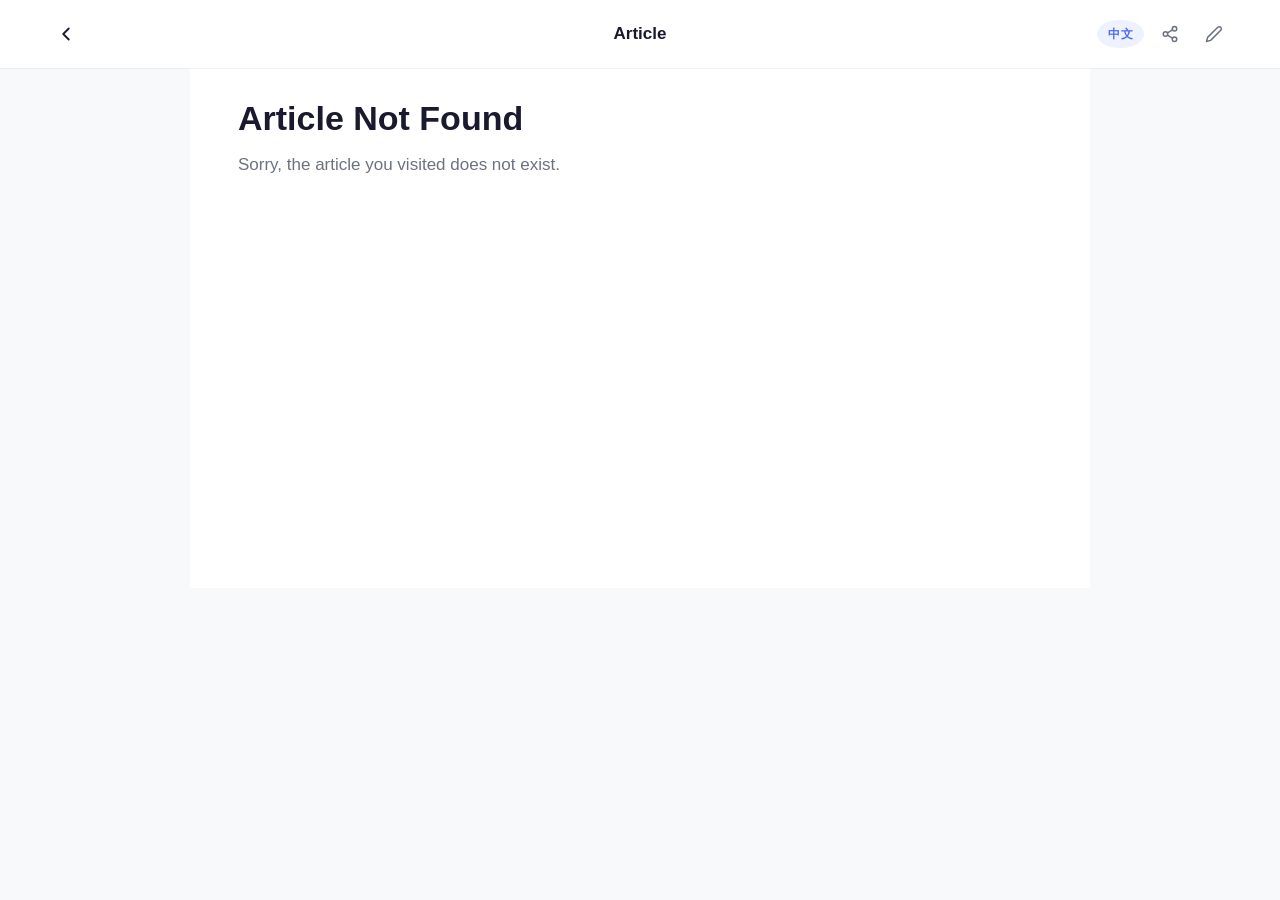
==== commit 02fdcc2b: "design: complete UI redesign - news app style with blue theme - Remove black hole hero, switch to wh" ====
--- a/article.html
+++ b/article.html
@@ -3,7 +3,7 @@
 <head>
   <meta charset="UTF-8">
   <meta name="viewport" content="width=device-width, initial-scale=1.0, viewport-fit=cover">
-  <meta name="theme-color" content="#ffffff">
+  <meta name="theme-color" content="#FFFFFF">
   <title>Article - BiRan INEV</title>
   <link rel="stylesheet" href="css/style.css">
 </head>
@@ -12,7 +12,7 @@
   <!-- ========== Navigation Bar ========== -->
   <nav class="nav-bar">
     <div class="nav-left">
-      <button class="btn-back" id="btn-back" aria-label="返回">
+      <button class="btn-back" id="btn-back" aria-label="Back">
         <svg viewBox="0 0 24 24" fill="none" stroke="currentColor" stroke-width="2" stroke-linecap="round" stroke-linejoin="round">
           <polyline points="15 18 9 12 15 6"></polyline>
         </svg>
@@ -21,30 +21,55 @@
     <span class="nav-center" data-i18n="article">Article</span>
     <div class="nav-right">
       <button class="btn-lang" aria-label="Switch Language">中文</button>
-      <button class="btn-nav-circle" id="btn-edit-article" aria-label="编辑">E</button>
-      <button class="btn-nav-icon" id="btn-edit-pencil" aria-label="编辑">
+      <button class="btn-nav-icon" id="btn-share-article" aria-label="Share">
+        <svg viewBox="0 0 24 24" fill="none" stroke="currentColor" stroke-width="2" stroke-linecap="round" stroke-linejoin="round">
+          <circle cx="18" cy="5" r="3"></circle>
+          <circle cx="6" cy="12" r="3"></circle>
+          <circle cx="18" cy="19" r="3"></circle>
+          <line x1="8.59" y1="13.51" x2="15.42" y2="17.49"></line>
+          <line x1="15.41" y1="6.51" x2="8.59" y2="10.49"></line>
+        </svg>
+      </button>
+      <button class="btn-nav-icon" id="btn-edit-pencil" aria-label="Edit">
         <svg viewBox="0 0 24 24" fill="none" stroke="currentColor" stroke-width="2" stroke-linecap="round" stroke-linejoin="round">
           <path d="M17 3a2.828 2.828 0 1 1 4 4L7.5 20.5 2 22l1.5-5.5L17 3z"></path>
-        </svg>
-      </button>
-      <button class="btn-nav-icon" id="btn-close-article" aria-label="关闭">
-        <svg viewBox="0 0 24 24" fill="none" stroke="currentColor" stroke-width="2" stroke-linecap="round">
-          <line x1="6" y1="6" x2="18" y2="18"></line>
-          <line x1="18" y1="6" x2="6" y2="18"></line>
         </svg>
       </button>
     </div>
   </nav>
 
-  <!-- ========== Divider ========== -->
-  <div class="divider"></div>
+  <!-- ========== Article Cover ========== -->
+  <div class="article-hero-cover" id="article-cover">
+    <img id="article-cover-img" src="" alt="Cover">
+  </div>
 
-  <!-- ========== Article Detail ========== -->
-  <article class="article-detail page-enter">
+  <!-- ========== Article Content Card ========== -->
+  <div class="article-content-card page-enter">
+    <span class="article-detail-category" id="article-category"></span>
     <h1 class="article-detail-title" id="article-title"></h1>
     <time class="article-detail-date" id="article-date"></time>
     <div class="article-detail-content" id="article-content"></div>
-  </article>
+
+    <!-- Bottom Actions (visible when logged in) -->
+    <div class="article-bottom-actions hidden" id="article-actions">
+      <button class="btn-action btn-action-share" id="btn-share-bottom">
+        <svg viewBox="0 0 24 24" fill="none" stroke="currentColor" stroke-width="2" stroke-linecap="round" stroke-linejoin="round">
+          <circle cx="18" cy="5" r="3"></circle>
+          <circle cx="6" cy="12" r="3"></circle>
+          <circle cx="18" cy="19" r="3"></circle>
+          <line x1="8.59" y1="13.51" x2="15.42" y2="17.49"></line>
+          <line x1="15.41" y1="6.51" x2="8.59" y2="10.49"></line>
+        </svg>
+        <span>Share</span>
+      </button>
+      <button class="btn-action btn-action-edit" id="btn-edit-article">
+        <svg viewBox="0 0 24 24" fill="none" stroke="currentColor" stroke-width="2" stroke-linecap="round" stroke-linejoin="round">
+          <path d="M17 3a2.828 2.828 0 1 1 4 4L7.5 20.5 2 22l1.5-5.5L17 3z"></path>
+        </svg>
+        <span data-i18n="editPost">Edit</span>
+      </button>
+    </div>
+  </div>
 
   <script src="js/app.js"></script>
 </body>
--- a/css/style.css
+++ b/css/style.css
@@ -1,28 +1,35 @@
 /* ============================================
    BiRan INEV - Blog Website Styles
-   Pure White/Black Minimalist Design
+   News App Style - Clean Light Design
+   Blue Theme: #4A6CF7
    Mobile-First Responsive
    ============================================ */
 
 /* --- CSS Variables --- */
 :root {
-  --color-black: #000000;
-  --color-white: #ffffff;
-  --color-gray-100: #f5f5f5;
-  --color-gray-200: #e5e5e5;
-  --color-gray-300: #cccccc;
-  --color-gray-400: #999999;
-  --color-gray-500: #666666;
-  --color-gray-600: #444444;
-  --color-gray-700: #333333;
-  --color-gray-800: #222222;
-  --color-gray-900: #111111;
-  --color-overlay: rgba(0, 0, 0, 0.5);
-  --color-green: #34c759;
-  --color-green-hover: #2db84e;
-
-  --font-family: -apple-system, BlinkMacSystemFont, 'Segoe UI', Roboto,
-    'Helvetica Neue', Arial, 'Noto Sans SC', sans-serif;
+  --color-primary: #4A6CF7;
+  --color-primary-light: #6B8AFF;
+  --color-primary-dark: #3A56D4;
+  --color-primary-bg: #EEF1FE;
+  --color-primary-bg-light: #F5F7FF;
+
+  --color-text-dark: #1A1A2E;
+  --color-text-secondary: #6B7280;
+  --color-text-muted: #9CA3AF;
+
+  --color-bg: #F8F9FB;
+  --color-bg-white: #FFFFFF;
+  --color-bg-card: #FFFFFF;
+
+  --color-border: #E5E7EB;
+  --color-border-light: #F3F4F6;
+
+  --color-success: #10B981;
+  --color-success-hover: #059669;
+  --color-danger: #EF4444;
+
+  --font-family: -apple-system, BlinkMacSystemFont, 'SF Pro Display', 'SF Pro Text',
+    'Segoe UI', Roboto, 'Helvetica Neue', Arial, 'Noto Sans SC', 'PingFang SC', sans-serif;
   --font-weight-regular: 400;
   --font-weight-medium: 500;
   --font-weight-semibold: 600;
@@ -31,12 +38,14 @@
   --border-radius-sm: 8px;
   --border-radius-md: 12px;
   --border-radius-lg: 16px;
-  --border-radius-xl: 24px;
+  --border-radius-xl: 20px;
   --border-radius-full: 50%;
 
-  --shadow-card: 0 1px 3px rgba(0, 0, 0, 0.06), 0 1px 2px rgba(0, 0, 0, 0.04);
-  --shadow-card-hover: 0 4px 12px rgba(0, 0, 0, 0.1);
-  --shadow-modal: 0 16px 48px rgba(0, 0, 0, 0.2);
+  --shadow-card: 0 1px 3px rgba(0, 0, 0, 0.04), 0 1px 2px rgba(0, 0, 0, 0.03);
+  --shadow-card-md: 0 4px 12px rgba(0, 0, 0, 0.06), 0 2px 4px rgba(0, 0, 0, 0.04);
+  --shadow-card-hover: 0 8px 24px rgba(0, 0, 0, 0.08), 0 4px 8px rgba(0, 0, 0, 0.04);
+  --shadow-modal: 0 20px 60px rgba(0, 0, 0, 0.15);
+  --shadow-nav: 0 1px 0 rgba(0, 0, 0, 0.05);
 
   --spacing-xs: 4px;
   --spacing-sm: 8px;
@@ -73,8 +82,8 @@
 body {
   font-family: var(--font-family);
   font-weight: var(--font-weight-regular);
-  color: var(--color-black);
-  background-color: var(--color-white);
+  color: var(--color-text-dark);
+  background-color: var(--color-bg);
   line-height: 1.6;
   min-height: 100vh;
   overflow-x: hidden;
@@ -112,351 +121,253 @@
   display: block;
 }
 
-/* --- Hero Section --- */
-.hero {
-  position: relative;
-  width: 100%;
-  height: 100vh;
-  min-height: 500px;
-  max-height: 800px;
-  overflow: hidden;
-  display: flex;
-  flex-direction: column;
+/* =============================================
+   Index Page - Top Navigation Bar
+   ============================================= */
+.top-nav {
+  position: sticky;
+  top: 0;
+  z-index: 100;
+  background-color: var(--color-bg-white);
+  padding: var(--spacing-sm) var(--spacing-md);
+  padding-top: calc(var(--spacing-sm) + var(--safe-top));
+  display: flex;
   justify-content: space-between;
-}
-
-.hero-bg {
-  position: absolute;
-  inset: 0;
-  z-index: 0;
-}
-
-.hero-bg-image {
-  width: 100%;
-  height: 100%;
-  object-fit: cover;
-}
-
-/* CSS Black Hole Gradient Fallback */
-.hero-bg-gradient {
-  width: 100%;
-  height: 100%;
-  background-color: #000000;
-  background-image:
-    /* Star field */
-    radial-gradient(1px 1px at 10% 20%, rgba(255,255,255,0.6) 0%, transparent 100%),
-    radial-gradient(1px 1px at 30% 70%, rgba(255,255,255,0.4) 0%, transparent 100%),
-    radial-gradient(1.5px 1.5px at 50% 10%, rgba(255,255,255,0.8) 0%, transparent 100%),
-    radial-gradient(1px 1px at 70% 40%, rgba(255,255,255,0.5) 0%, transparent 100%),
-    radial-gradient(1px 1px at 90% 80%, rgba(255,255,255,0.3) 0%, transparent 100%),
-    radial-gradient(1.5px 1.5px at 20% 90%, rgba(255,255,255,0.7) 0%, transparent 100%),
-    radial-gradient(1px 1px at 80% 15%, rgba(255,255,255,0.4) 0%, transparent 100%),
-    radial-gradient(1px 1px at 60% 55%, rgba(255,255,255,0.5) 0%, transparent 100%),
-    radial-gradient(1px 1px at 40% 35%, rgba(255,255,255,0.3) 0%, transparent 100%),
-    radial-gradient(1px 1px at 15% 60%, rgba(255,255,255,0.6) 0%, transparent 100%),
-    radial-gradient(1px 1px at 85% 45%, rgba(255,255,255,0.4) 0%, transparent 100%),
-    radial-gradient(1.5px 1.5px at 55% 85%, rgba(255,255,255,0.6) 0%, transparent 100%),
-    radial-gradient(1px 1px at 25% 45%, rgba(255,255,255,0.3) 0%, transparent 100%),
-    radial-gradient(1px 1px at 75% 25%, rgba(255,255,255,0.5) 0%, transparent 100%),
-    radial-gradient(1px 1px at 45% 65%, rgba(255,255,255,0.4) 0%, transparent 100%),
-    radial-gradient(1px 1px at 5% 50%, rgba(255,255,255,0.5) 0%, transparent 100%),
-    radial-gradient(1px 1px at 95% 30%, rgba(255,255,255,0.3) 0%, transparent 100%),
-    radial-gradient(1.5px 1.5px at 35% 15%, rgba(255,255,255,0.7) 0%, transparent 100%),
-    radial-gradient(1px 1px at 65% 75%, rgba(255,255,255,0.4) 0%, transparent 100%),
-    radial-gradient(1px 1px at 48% 42%, rgba(255,255,255,0.5) 0%, transparent 100%),
-    /* Accretion disk - orange/amber ring */
-    radial-gradient(ellipse 120px 40px at 50% 50%,
-      transparent 20%,
-      rgba(232, 93, 4, 0.6) 30%,
-      rgba(244, 140, 6, 0.8) 40%,
-      rgba(255, 190, 50, 0.6) 48%,
-      rgba(244, 140, 6, 0.4) 55%,
-      transparent 65%
-    ),
-    radial-gradient(ellipse 150px 50px at 50% 50%,
-      transparent 25%,
-      rgba(200, 60, 0, 0.15) 35%,
-      rgba(232, 93, 4, 0.2) 45%,
-      rgba(255, 160, 30, 0.15) 55%,
-      transparent 70%
-    ),
-    /* Outer glow */
-    radial-gradient(circle 180px at 50% 50%,
-      transparent 30%,
-      rgba(80, 30, 10, 0.08) 50%,
-      rgba(60, 20, 5, 0.04) 70%,
-      transparent 90%
-    ),
-    /* Dark center (event horizon) */
-    radial-gradient(circle 35px at 50% 50%,
-      #000000 60%,
-      rgba(0, 0, 0, 0.8) 80%,
-      transparent 100%
-    );
-}
-
-/* Hero overlay */
-.hero-overlay {
-  position: absolute;
-  inset: 0;
-  z-index: 1;
-  pointer-events: none;
-}
-
-/* Hero Top Bar */
-.hero-top {
-  position: relative;
-  z-index: 2;
-  display: flex;
-  justify-content: flex-end;
-  padding: var(--spacing-lg);
-  padding-top: calc(var(--spacing-lg) + var(--safe-top));
-}
-
-.btn-close-white {
+  align-items: center;
+  box-shadow: var(--shadow-nav);
+}
+
+.top-nav-left {
+  display: flex;
+  align-items: center;
+  gap: var(--spacing-md);
+}
+
+.btn-hamburger {
   width: 36px;
   height: 36px;
-  border-radius: var(--border-radius-full);
-  background-color: rgba(255, 255, 255, 0.15);
-  backdrop-filter: blur(10px);
-  -webkit-backdrop-filter: blur(10px);
-  border: 1px solid rgba(255, 255, 255, 0.2);
+  border-radius: var(--border-radius-sm);
   display: flex;
   align-items: center;
   justify-content: center;
   transition: var(--transition-fast);
-}
-
-.btn-close-white:hover,
-.btn-close-white:active {
-  background-color: rgba(255, 255, 255, 0.25);
-}
-
-.btn-close-white svg {
-  width: 16px;
-  height: 16px;
-  stroke: var(--color-white);
-}
-
-/* Language Toggle Button */
+  color: var(--color-text-dark);
+}
+
+.btn-hamburger:hover {
+  background-color: var(--color-border-light);
+}
+
+.btn-hamburger svg {
+  width: 22px;
+  height: 22px;
+}
+
+.top-nav-brand {
+  font-size: 18px;
+  font-weight: var(--font-weight-bold);
+  color: var(--color-text-dark);
+  letter-spacing: 0.5px;
+}
+
+.top-nav-right {
+  display: flex;
+  align-items: center;
+  gap: var(--spacing-sm);
+}
+
+/* Language Toggle - Light Theme */
 .btn-lang {
-  background: rgba(255, 255, 255, 0.15);
-  backdrop-filter: blur(10px);
-  -webkit-backdrop-filter: blur(10px);
-  border: 1px solid rgba(255, 255, 255, 0.2);
-  color: var(--color-white);
-  font-size: 13px;
-  font-weight: 600;
-  padding: 4px 12px;
+  background: var(--color-primary-bg);
+  border: 1px solid transparent;
+  color: var(--color-primary);
+  font-size: 12px;
+  font-weight: var(--font-weight-semibold);
+  padding: 5px 10px;
   border-radius: var(--border-radius-full);
   cursor: pointer;
   transition: var(--transition-fast);
-  letter-spacing: 0.5px;
+  letter-spacing: 0.3px;
   line-height: 1.4;
 }
 
 .btn-lang:hover,
 .btn-lang:active {
-  background: rgba(255, 255, 255, 0.3);
-}
-
-/* Language button in nav-bar (white bg pages) */
-.nav-bar .btn-lang {
-  background: rgba(0, 0, 0, 0.05);
-  border-color: rgba(0, 0, 0, 0.1);
-  color: var(--color-black);
-}
-
-.nav-bar .btn-lang:hover,
-.nav-bar .btn-lang:active {
-  background: rgba(0, 0, 0, 0.1);
-}
-
-/* Language button in topbar (logged-in hero) */
-.topbar-actions .btn-lang {
-  background: rgba(255, 255, 255, 0.15);
-  border-color: rgba(255, 255, 255, 0.2);
-  color: var(--color-white);
-}
-
-/* Hero Top layout adjustment for lang + close */
-.hero-top {
-  display: flex;
-  justify-content: space-between;
-  align-items: center;
-}
-
-/* Hero Bottom */
-.hero-bottom {
-  position: relative;
-  z-index: 2;
-  display: flex;
-  justify-content: space-between;
-  align-items: flex-end;
-  padding: var(--spacing-lg);
-  padding-bottom: calc(var(--spacing-lg) + var(--safe-bottom));
-}
-
-.brand-name {
-  font-size: 28px;
-  font-weight: var(--font-weight-bold);
-  color: var(--color-white);
-  letter-spacing: 2px;
-  line-height: 1.2;
-}
-
-.brand-name span {
-  display: block;
-  font-weight: var(--font-weight-medium);
-  font-size: 14px;
-  letter-spacing: 4px;
-  opacity: 0.7;
-  margin-top: 2px;
-}
-
-.hero-actions {
-  display: flex;
-  align-items: center;
-  gap: var(--spacing-sm);
-}
-
-/* Circular button */
-.btn-circle {
-  width: 36px;
-  height: 36px;
-  border-radius: var(--border-radius-full);
-  background-color: rgba(255, 255, 255, 0.15);
-  backdrop-filter: blur(10px);
-  -webkit-backdrop-filter: blur(10px);
-  border: 1px solid rgba(255, 255, 255, 0.2);
-  display: flex;
-  align-items: center;
-  justify-content: center;
-  font-size: 14px;
-  font-weight: var(--font-weight-semibold);
-  color: var(--color-white);
-  transition: var(--transition-fast);
-}
-
-.btn-circle:hover,
-.btn-circle:active {
-  background-color: rgba(255, 255, 255, 0.25);
-}
-
-.btn-circle-dark {
-  background-color: rgba(0, 0, 0, 0.3);
-  border-color: rgba(0, 0, 0, 0.1);
-}
-
-/* Login button on hero */
-.btn-login {
-  padding: 8px 20px;
-  border-radius: var(--border-radius-xl);
-  border: 1px solid rgba(255, 255, 255, 0.4);
-  color: var(--color-white);
-  font-size: 14px;
-  font-weight: var(--font-weight-medium);
-  background-color: rgba(0, 0, 0, 0.2);
-  backdrop-filter: blur(10px);
-  -webkit-backdrop-filter: blur(10px);
-  transition: var(--transition-fast);
-  letter-spacing: 0.5px;
-}
-
-.btn-login:hover,
-.btn-login:active {
-  background-color: rgba(0, 0, 0, 0.35);
-}
-
-/* --- Logged-in Hero Top Bar --- */
-.hero-topbar-logged {
-  position: absolute;
-  top: 0;
-  left: 0;
-  right: 0;
-  z-index: 3;
-  background-color: rgba(0, 0, 0, 0.6);
-  backdrop-filter: blur(20px);
-  -webkit-backdrop-filter: blur(20px);
-  padding: var(--spacing-md) var(--spacing-lg);
-  padding-top: calc(var(--spacing-md) + var(--safe-top));
-  display: flex;
-  justify-content: space-between;
-  align-items: center;
-}
-
-.topbar-brand {
-  font-size: 18px;
-  font-weight: var(--font-weight-bold);
-  color: var(--color-white);
-  letter-spacing: 1px;
-}
-
-.topbar-actions {
-  display: flex;
-  align-items: center;
-  gap: var(--spacing-sm);
-}
-
-.topbar-btn {
-  padding: 6px 14px;
-  border-radius: var(--border-radius-xl);
-  color: var(--color-white);
-  font-size: 13px;
-  font-weight: var(--font-weight-medium);
-  background-color: rgba(255, 255, 255, 0.12);
-  border: 1px solid rgba(255, 255, 255, 0.15);
-  transition: var(--transition-fast);
-}
-
-.topbar-btn:hover,
-.topbar-btn:active {
-  background-color: rgba(255, 255, 255, 0.2);
-}
-
-.topbar-user {
+  background: var(--color-primary);
+  color: #fff;
+}
+
+/* User Avatar in Nav */
+.nav-user-avatar {
   width: 32px;
   height: 32px;
   border-radius: var(--border-radius-full);
-  background-color: var(--color-white);
-  color: var(--color-black);
+  background-color: var(--color-primary);
+  color: #fff;
   font-size: 12px;
   font-weight: var(--font-weight-bold);
   display: flex;
   align-items: center;
   justify-content: center;
-}
-
-.topbar-btn-icon {
-  width: 32px;
-  height: 32px;
+  cursor: pointer;
+}
+
+.nav-user-avatar:hover {
+  background-color: var(--color-primary-dark);
+}
+
+/* Nav Login Button (Guest) */
+.btn-nav-login {
+  padding: 6px 14px;
   border-radius: var(--border-radius-full);
-  background-color: rgba(255, 255, 255, 0.12);
-  border: 1px solid rgba(255, 255, 255, 0.15);
-  display: flex;
-  align-items: center;
+  background-color: var(--color-primary);
+  color: #fff;
+  font-size: 13px;
+  font-weight: var(--font-weight-semibold);
+  transition: var(--transition-fast);
+}
+
+.btn-nav-login:hover {
+  background-color: var(--color-primary-dark);
+}
+
+/* =============================================
+   Index Page - Category Tabs
+   ============================================= */
+.category-bar {
+  background-color: var(--color-bg-white);
+  padding: 0 var(--spacing-md);
+  border-bottom: 1px solid var(--color-border-light);
+}
+
+.category-tabs {
+  display: flex;
+  gap: var(--spacing-sm);
+  overflow-x: auto;
+  -webkit-overflow-scrolling: touch;
+  scrollbar-width: none;
+  padding: var(--spacing-sm) 0;
+}
+
+.category-tabs::-webkit-scrollbar {
+  display: none;
+}
+
+.category-tab {
+  flex-shrink: 0;
+  padding: 6px 16px;
+  border-radius: var(--border-radius-full);
+  font-size: 13px;
+  font-weight: var(--font-weight-medium);
+  color: var(--color-text-secondary);
+  background-color: var(--color-border-light);
+  transition: var(--transition-fast);
+  white-space: nowrap;
+}
+
+.category-tab:hover {
+  background-color: var(--color-border);
+}
+
+.category-tab.active {
+  background-color: var(--color-primary);
+  color: #fff;
+}
+
+/* =============================================
+   Index Page - Featured Carousel
+   ============================================= */
+.featured-section {
+  padding: var(--spacing-md);
+}
+
+.featured-carousel {
+  position: relative;
+  border-radius: var(--border-radius-lg);
+  overflow: hidden;
+  box-shadow: var(--shadow-card-md);
+}
+
+.featured-slides {
+  display: flex;
+  transition: transform 0.4s ease;
+}
+
+.featured-slide {
+  min-width: 100%;
+  position: relative;
+}
+
+.featured-slide img {
+  width: 100%;
+  height: 200px;
+  object-fit: cover;
+  display: block;
+}
+
+.featured-slide-overlay {
+  position: absolute;
+  bottom: 0;
+  left: 0;
+  right: 0;
+  padding: var(--spacing-lg) var(--spacing-md);
+  background: linear-gradient(transparent, rgba(0, 0, 0, 0.7));
+  color: #fff;
+}
+
+.featured-slide-title {
+  font-size: 18px;
+  font-weight: var(--font-weight-bold);
+  line-height: 1.3;
+  margin-bottom: var(--spacing-xs);
+}
+
+.featured-slide-meta {
+  display: flex;
+  align-items: center;
+  gap: var(--spacing-sm);
+  font-size: 12px;
+  opacity: 0.85;
+}
+
+.featured-slide-category {
+  background: rgba(255, 255, 255, 0.2);
+  backdrop-filter: blur(8px);
+  -webkit-backdrop-filter: blur(8px);
+  padding: 2px 8px;
+  border-radius: var(--border-radius-full);
+  font-size: 11px;
+}
+
+/* Carousel Dots */
+.carousel-dots {
+  display: flex;
   justify-content: center;
-  color: var(--color-white);
-  font-size: 18px;
-  font-weight: var(--font-weight-medium);
-  transition: var(--transition-fast);
-}
-
-.topbar-btn-icon:hover,
-.topbar-btn-icon:active {
-  background-color: rgba(255, 255, 255, 0.2);
-}
-
-/* --- Article Cards Section --- */
+  gap: 6px;
+  padding: var(--spacing-sm) 0;
+}
+
+.carousel-dot {
+  width: 6px;
+  height: 6px;
+  border-radius: var(--border-radius-full);
+  background-color: var(--color-border);
+  transition: var(--transition-fast);
+  cursor: pointer;
+}
+
+.carousel-dot.active {
+  width: 20px;
+  border-radius: 3px;
+  background-color: var(--color-primary);
+}
+
+/* =============================================
+   Index Page - Article Cards List
+   ============================================= */
 .articles-section {
-  background-color: var(--color-white);
-  padding: var(--spacing-lg);
-  min-height: 60vh;
-}
-
-.articles-header {
-  padding: var(--spacing-md) 0;
-  margin-bottom: var(--spacing-md);
+  padding: var(--spacing-sm) var(--spacing-md);
+  padding-bottom: calc(var(--spacing-2xl) + var(--safe-bottom));
 }
 
 .articles-list {
@@ -467,14 +378,15 @@
   margin: 0 auto;
 }
 
+/* Horizontal Card Layout */
 .article-card {
-  background-color: var(--color-white);
-  border-radius: var(--border-radius-lg);
-  padding: var(--spacing-lg);
+  display: flex;
+  background-color: var(--color-bg-card);
+  border-radius: var(--border-radius-md);
+  overflow: hidden;
   box-shadow: var(--shadow-card);
   transition: var(--transition-normal);
   cursor: pointer;
-  display: block;
 }
 
 .article-card:hover {
@@ -487,18 +399,45 @@
   box-shadow: var(--shadow-card);
 }
 
+.article-card-thumb {
+  width: 110px;
+  min-height: 110px;
+  flex-shrink: 0;
+  background-color: var(--color-border-light);
+  overflow: hidden;
+}
+
+.article-card-thumb img {
+  width: 100%;
+  height: 100%;
+  object-fit: cover;
+}
+
+.article-card-body {
+  flex: 1;
+  padding: var(--spacing-md);
+  display: flex;
+  flex-direction: column;
+  justify-content: space-between;
+  min-width: 0;
+}
+
 .article-card-title {
-  font-size: 18px;
-  font-weight: var(--font-weight-bold);
-  color: var(--color-black);
+  font-size: 15px;
+  font-weight: var(--font-weight-semibold);
+  color: var(--color-text-dark);
   line-height: 1.4;
-  margin-bottom: var(--spacing-sm);
+  margin-bottom: var(--spacing-xs);
+  display: -webkit-box;
+  -webkit-line-clamp: 2;
+  -webkit-box-orient: vertical;
+  overflow: hidden;
 }
 
 .article-card-excerpt {
-  font-size: 14px;
-  color: var(--color-gray-500);
-  line-height: 1.6;
+  font-size: 13px;
+  color: var(--color-text-secondary);
+  line-height: 1.5;
   margin-bottom: var(--spacing-sm);
   display: -webkit-box;
   -webkit-line-clamp: 2;
@@ -506,17 +445,34 @@
   overflow: hidden;
 }
 
+.article-card-meta {
+  display: flex;
+  align-items: center;
+  justify-content: space-between;
+  gap: var(--spacing-sm);
+}
+
 .article-card-date {
-  font-size: 12px;
-  color: var(--color-gray-400);
-  letter-spacing: 0.3px;
-}
-
-/* --- Login Modal --- */
+  font-size: 11px;
+  color: var(--color-text-muted);
+}
+
+.article-card-tag {
+  font-size: 11px;
+  font-weight: var(--font-weight-medium);
+  color: var(--color-primary);
+  background-color: var(--color-primary-bg);
+  padding: 2px 8px;
+  border-radius: var(--border-radius-full);
+}
+
+/* =============================================
+   Login Modal
+   ============================================= */
 .modal-overlay {
   position: fixed;
   inset: 0;
-  background-color: var(--color-overlay);
+  background-color: rgba(0, 0, 0, 0.4);
   z-index: 1000;
   display: flex;
   align-items: center;
@@ -533,7 +489,7 @@
 }
 
 .modal-card {
-  background-color: var(--color-white);
+  background-color: var(--color-bg-card);
   border-radius: var(--border-radius-lg);
   padding: var(--spacing-xl);
   width: 100%;
@@ -550,7 +506,7 @@
 .modal-title {
   font-size: 22px;
   font-weight: var(--font-weight-bold);
-  color: var(--color-black);
+  color: var(--color-text-dark);
   text-align: center;
   margin-bottom: var(--spacing-xl);
 }
@@ -562,21 +518,22 @@
 .form-input {
   width: 100%;
   padding: 12px 16px;
-  border: 1.5px solid var(--color-gray-200);
+  border: 1.5px solid var(--color-border);
   border-radius: var(--border-radius-md);
   font-size: 15px;
-  color: var(--color-black);
-  background-color: var(--color-white);
+  color: var(--color-text-dark);
+  background-color: var(--color-bg-white);
   transition: var(--transition-fast);
 }
 
 .form-input::placeholder {
-  color: var(--color-gray-400);
+  color: var(--color-text-muted);
 }
 
 .form-input:focus {
-  border-color: var(--color-gray-500);
-  background-color: var(--color-gray-100);
+  border-color: var(--color-primary);
+  background-color: var(--color-primary-bg-light);
+  box-shadow: 0 0 0 3px rgba(74, 108, 247, 0.1);
 }
 
 .modal-actions {
@@ -589,54 +546,171 @@
   flex: 1;
   padding: 12px;
   border-radius: var(--border-radius-md);
-  border: 1.5px solid var(--color-gray-200);
-  background-color: var(--color-white);
-  color: var(--color-gray-600);
+  border: 1.5px solid var(--color-border);
+  background-color: var(--color-bg-white);
+  color: var(--color-text-secondary);
   font-size: 15px;
   font-weight: var(--font-weight-medium);
   transition: var(--transition-fast);
 }
 
 .btn-modal-cancel:hover {
-  background-color: var(--color-gray-100);
+  background-color: var(--color-border-light);
 }
 
 .btn-modal-login {
   flex: 1;
   padding: 12px;
   border-radius: var(--border-radius-md);
-  background-color: var(--color-black);
-  color: var(--color-white);
+  background-color: var(--color-primary);
+  color: #fff;
   font-size: 15px;
   font-weight: var(--font-weight-medium);
   transition: var(--transition-fast);
 }
 
 .btn-modal-login:hover {
-  background-color: var(--color-gray-800);
-}
-
-/* --- Navigation Bar (Article/Editor pages) --- */
+  background-color: var(--color-primary-dark);
+}
+
+/* =============================================
+   Article Detail Page
+   ============================================= */
+.article-hero-cover {
+  width: 100%;
+  height: 240px;
+  overflow: hidden;
+  background-color: var(--color-border-light);
+}
+
+.article-hero-cover img {
+  width: 100%;
+  height: 100%;
+  object-fit: cover;
+}
+
+.article-content-card {
+  background-color: var(--color-bg-card);
+  border-radius: var(--border-radius-xl) var(--border-radius-xl) 0 0;
+  margin-top: -20px;
+  position: relative;
+  z-index: 1;
+  padding: var(--spacing-xl) var(--spacing-lg);
+  padding-bottom: calc(var(--spacing-3xl) + var(--safe-bottom));
+  max-width: 720px;
+  margin-left: auto;
+  margin-right: auto;
+  min-height: 60vh;
+}
+
+.article-detail-category {
+  display: inline-block;
+  font-size: 12px;
+  font-weight: var(--font-weight-semibold);
+  color: var(--color-primary);
+  background-color: var(--color-primary-bg);
+  padding: 4px 12px;
+  border-radius: var(--border-radius-full);
+  margin-bottom: var(--spacing-md);
+}
+
+.article-detail-title {
+  font-size: 24px;
+  font-weight: var(--font-weight-bold);
+  color: var(--color-text-dark);
+  line-height: 1.3;
+  margin-bottom: var(--spacing-sm);
+}
+
+.article-detail-date {
+  font-size: 13px;
+  color: var(--color-text-muted);
+  margin-bottom: var(--spacing-xl);
+}
+
+.article-detail-content {
+  font-size: 16px;
+  line-height: 1.8;
+  color: var(--color-text-secondary);
+}
+
+.article-detail-content p {
+  margin-bottom: var(--spacing-lg);
+}
+
+.article-detail-content p:last-child {
+  margin-bottom: 0;
+}
+
+/* Article Bottom Actions */
+.article-bottom-actions {
+  display: flex;
+  align-items: center;
+  justify-content: center;
+  gap: var(--spacing-md);
+  padding-top: var(--spacing-2xl);
+  border-top: 1px solid var(--color-border-light);
+  margin-top: var(--spacing-2xl);
+}
+
+.btn-action {
+  display: flex;
+  align-items: center;
+  gap: var(--spacing-sm);
+  padding: 10px 20px;
+  border-radius: var(--border-radius-full);
+  font-size: 14px;
+  font-weight: var(--font-weight-medium);
+  transition: var(--transition-fast);
+}
+
+.btn-action svg {
+  width: 18px;
+  height: 18px;
+}
+
+.btn-action-share {
+  background-color: var(--color-primary-bg);
+  color: var(--color-primary);
+}
+
+.btn-action-share:hover {
+  background-color: var(--color-primary);
+  color: #fff;
+}
+
+.btn-action-edit {
+  background-color: var(--color-primary);
+  color: #fff;
+}
+
+.btn-action-edit:hover {
+  background-color: var(--color-primary-dark);
+}
+
+/* =============================================
+   Navigation Bar (Article/Editor pages)
+   ============================================= */
 .nav-bar {
   position: sticky;
   top: 0;
   z-index: 100;
-  background-color: var(--color-white);
-  padding: var(--spacing-md) var(--spacing-lg);
-  padding-top: calc(var(--spacing-md) + var(--safe-top));
+  background-color: var(--color-bg-white);
+  padding: var(--spacing-sm) var(--spacing-md);
+  padding-top: calc(var(--spacing-sm) + var(--safe-top));
   display: flex;
   justify-content: space-between;
   align-items: center;
-  border-bottom: 1px solid var(--color-gray-100);
+  box-shadow: var(--shadow-nav);
 }
 
 .nav-center {
   position: absolute;
   left: 50%;
   transform: translateX(-50%);
-  font-size: 17px;
+  font-size: 16px;
   font-weight: var(--font-weight-semibold);
-  color: var(--color-black);
+  color: var(--color-text-dark);
 }
 
 .nav-left {
@@ -659,11 +733,11 @@
   align-items: center;
   justify-content: center;
   transition: var(--transition-fast);
-  color: var(--color-black);
+  color: var(--color-text-dark);
 }
 
 .btn-back:hover {
-  background-color: var(--color-gray-100);
+  background-color: var(--color-border-light);
 }
 
 .btn-back svg {
@@ -671,37 +745,19 @@
   height: 22px;
 }
 
-.btn-nav-circle {
-  width: 32px;
-  height: 32px;
+.btn-nav-icon {
+  width: 36px;
+  height: 36px;
   border-radius: var(--border-radius-full);
-  background-color: var(--color-gray-100);
   display: flex;
   align-items: center;
   justify-content: center;
-  font-size: 14px;
-  font-weight: var(--font-weight-bold);
-  color: var(--color-gray-600);
-  transition: var(--transition-fast);
-}
-
-.btn-nav-circle:hover {
-  background-color: var(--color-gray-200);
-}
-
-.btn-nav-icon {
-  width: 32px;
-  height: 32px;
-  border-radius: var(--border-radius-full);
-  display: flex;
-  align-items: center;
-  justify-content: center;
-  transition: var(--transition-fast);
-  color: var(--color-gray-600);
+  transition: var(--transition-fast);
+  color: var(--color-text-secondary);
 }
 
 .btn-nav-icon:hover {
-  background-color: var(--color-gray-100);
+  background-color: var(--color-border-light);
 }
 
 .btn-nav-icon svg {
@@ -709,50 +765,9 @@
   height: 18px;
 }
 
-/* --- Divider --- */
-.divider {
-  height: 1px;
-  background-color: var(--color-gray-200);
-  margin: 0 var(--spacing-lg);
-}
-
-/* --- Article Detail Page --- */
-.article-detail {
-  max-width: 720px;
-  margin: 0 auto;
-  padding: var(--spacing-xl) var(--spacing-lg);
-  padding-bottom: calc(var(--spacing-3xl) + var(--safe-bottom));
-}
-
-.article-detail-title {
-  font-size: 28px;
-  font-weight: var(--font-weight-bold);
-  color: var(--color-black);
-  line-height: 1.3;
-  margin-bottom: var(--spacing-sm);
-}
-
-.article-detail-date {
-  font-size: 13px;
-  color: var(--color-gray-400);
-  margin-bottom: var(--spacing-xl);
-}
-
-.article-detail-content {
-  font-size: 16px;
-  line-height: 1.8;
-  color: var(--color-gray-700);
-}
-
-.article-detail-content p {
-  margin-bottom: var(--spacing-lg);
-}
-
-.article-detail-content p:last-child {
-  margin-bottom: 0;
-}
-
-/* --- Editor Page --- */
+/* =============================================
+   Editor Page
+   ============================================= */
 .editor-container {
   max-width: 720px;
   margin: 0 auto;
@@ -762,9 +777,9 @@
 
 .editor-title-input {
   width: 100%;
-  font-size: 28px;
+  font-size: 26px;
   font-weight: var(--font-weight-bold);
-  color: var(--color-black);
+  color: var(--color-text-dark);
   padding: var(--spacing-md) 0;
   border: none;
   outline: none;
@@ -773,14 +788,14 @@
 }
 
 .editor-title-input::placeholder {
-  color: var(--color-gray-300);
+  color: var(--color-text-muted);
 }
 
 .editor-toolbar {
   display: flex;
   align-items: center;
   padding: var(--spacing-md) 0;
-  border-bottom: 1px solid var(--color-gray-100);
+  border-bottom: 1px solid var(--color-border-light);
   margin-bottom: var(--spacing-lg);
   gap: var(--spacing-sm);
 }
@@ -789,16 +804,17 @@
   width: 40px;
   height: 40px;
   border-radius: var(--border-radius-sm);
-  background-color: var(--color-gray-100);
+  background-color: var(--color-primary-bg);
   display: flex;
   align-items: center;
   justify-content: center;
   transition: var(--transition-fast);
-  color: var(--color-gray-600);
+  color: var(--color-primary);
 }
 
 .btn-camera:hover {
-  background-color: var(--color-gray-200);
+  background-color: var(--color-primary);
+  color: #fff;
 }
 
 .btn-camera svg {
@@ -811,7 +827,7 @@
   min-height: 400px;
   font-size: 16px;
   line-height: 1.8;
-  color: var(--color-gray-700);
+  color: var(--color-text-secondary);
   padding: 0;
   border: none;
   outline: none;
@@ -820,30 +836,31 @@
 }
 
 .editor-content::placeholder {
-  color: var(--color-gray-300);
+  color: var(--color-text-muted);
 }
 
 /* Publish Button */
 .btn-publish {
   padding: 8px 20px;
-  border-radius: var(--border-radius-xl);
-  background-color: var(--color-green);
-  color: var(--color-white);
+  border-radius: var(--border-radius-full);
+  background-color: var(--color-primary);
+  color: #fff;
   font-size: 14px;
   font-weight: var(--font-weight-semibold);
   transition: var(--transition-fast);
 }
 
 .btn-publish:hover {
-  background-color: var(--color-green-hover);
-}
-
-/* --- Hide states --- */
+  background-color: var(--color-primary-dark);
+}
+
+/* =============================================
+   Hide states & Utilities
+   ============================================= */
 .hidden {
   display: none !important;
 }
 
-/* --- Utilities --- */
 .sr-only {
   position: absolute;
   width: 1px;
@@ -854,51 +871,92 @@
   border: 0;
 }
 
+/* No Cover Placeholder */
+.no-cover {
+  width: 100%;
+  height: 100%;
+  background: linear-gradient(135deg, var(--color-primary-bg), var(--color-primary-bg-light));
+  display: flex;
+  align-items: center;
+  justify-content: center;
+  color: var(--color-primary);
+  font-size: 24px;
+  font-weight: var(--font-weight-bold);
+}
+
 /* =============================================
    Responsive Design
-   Breakpoints: 768px (tablet), 1024px (desktop),
-                1280px (large desktop), 1536px (wide)
    ============================================= */
 
-/* --- Responsive: Tablet (>=768px) --- */
+/* --- Tablet (>=768px) --- */
 @media (min-width: 768px) {
-  .brand-name {
-    font-size: 36px;
-  }
-
-  .brand-name span {
-    font-size: 16px;
+  .top-nav {
+    padding: var(--spacing-md) var(--spacing-xl);
+    padding-top: calc(var(--spacing-md) + var(--safe-top));
+  }
+
+  .top-nav-brand {
+    font-size: 22px;
+  }
+
+  .category-bar {
+    padding: 0 var(--spacing-xl);
+  }
+
+  .featured-section {
+    padding: var(--spacing-lg) var(--spacing-xl);
+  }
+
+  .featured-slide img {
+    height: 300px;
+  }
+
+  .featured-slide-title {
+    font-size: 22px;
   }
 
   .articles-section {
-    padding: var(--spacing-2xl);
+    padding: var(--spacing-md) var(--spacing-xl);
   }
 
   .articles-list {
     gap: var(--spacing-lg);
   }
 
-  .article-card {
-    padding: var(--spacing-xl);
+  .article-card-thumb {
+    width: 160px;
+    min-height: 140px;
   }
 
   .article-card-title {
-    font-size: 20px;
-  }
-
-  .modal-card {
-    padding: var(--spacing-2xl);
-  }
-
-  .article-detail {
+    font-size: 17px;
+  }
+
+  .article-card-excerpt {
+    -webkit-line-clamp: 3;
+  }
+
+  /* Article Detail */
+  .article-hero-cover {
+    height: 360px;
+  }
+
+  .article-content-card {
     padding: var(--spacing-2xl) var(--spacing-xl);
+    max-width: 720px;
   }
 
   .article-detail-title {
-    font-size: 32px;
-  }
-
+    font-size: 30px;
+  }
+
+  .article-detail-content {
+    font-size: 17px;
+  }
+
+  /* Editor */
   .editor-container {
+    max-width: 720px;
     padding: var(--spacing-xl);
   }
 
@@ -906,170 +964,112 @@
     font-size: 32px;
   }
 
-  /* Nav bar wider padding */
+  .editor-content {
+    min-height: 500px;
+    font-size: 17px;
+  }
+
+  /* Nav bar */
   .nav-bar {
-    padding-left: var(--spacing-xl);
-    padding-right: var(--spacing-xl);
-  }
-
-  /* Divider matches nav */
-  .divider {
-    margin: 0 var(--spacing-xl);
-  }
-
-  /* Login button larger on tablet */
-  .btn-login {
+    padding: var(--spacing-md) var(--spacing-xl);
+    padding-top: calc(var(--spacing-md) + var(--safe-top));
+  }
+
+  .nav-center {
+    font-size: 17px;
+  }
+
+  /* Modal */
+  .modal-card {
+    max-width: 400px;
+    padding: var(--spacing-2xl);
+  }
+
+  .modal-title {
+    font-size: 24px;
+    margin-bottom: var(--spacing-2xl);
+  }
+
+  .form-input {
+    padding: 14px 18px;
+    font-size: 16px;
+  }
+
+  /* Publish button */
+  .btn-publish {
     padding: 10px 24px;
     font-size: 15px;
   }
-
-  /* Circular buttons slightly larger */
-  .btn-circle {
-    width: 40px;
-    height: 40px;
-    font-size: 15px;
-  }
-
-  .btn-close-white {
-    width: 40px;
-    height: 40px;
-  }
-}
-
-/* --- Responsive: Desktop (>=1024px) --- */
+}
+
+/* --- Desktop (>=1024px) --- */
 @media (min-width: 1024px) {
-  .hero {
-    max-height: 900px;
-  }
-
-  /* Scale up black hole effect on desktop */
-  .hero-bg-gradient {
-    background-position: center center;
-  }
-
-  /* Override accretion disk size for larger screens */
-  .hero-bg {
-    background: #000;
-  }
-
-  .hero-bg-gradient {
-    background-image:
-      /* Star field (spread wider) */
-      radial-gradient(1px 1px at 5% 15%, rgba(255,255,255,0.5) 0%, transparent 100%),
-      radial-gradient(1px 1px at 15% 75%, rgba(255,255,255,0.4) 0%, transparent 100%),
-      radial-gradient(1.5px 1.5px at 25% 8%, rgba(255,255,255,0.7) 0%, transparent 100%),
-      radial-gradient(1px 1px at 35% 55%, rgba(255,255,255,0.5) 0%, transparent 100%),
-      radial-gradient(1px 1px at 45% 25%, rgba(255,255,255,0.3) 0%, transparent 100%),
-      radial-gradient(1.5px 1.5px at 55% 85%, rgba(255,255,255,0.6) 0%, transparent 100%),
-      radial-gradient(1px 1px at 65% 45%, rgba(255,255,255,0.4) 0%, transparent 100%),
-      radial-gradient(1px 1px at 75% 15%, rgba(255,255,255,0.5) 0%, transparent 100%),
-      radial-gradient(1px 1px at 85% 65%, rgba(255,255,255,0.3) 0%, transparent 100%),
-      radial-gradient(1.5px 1.5px at 95% 35%, rgba(255,255,255,0.6) 0%, transparent 100%),
-      radial-gradient(1px 1px at 10% 45%, rgba(255,255,255,0.4) 0%, transparent 100%),
-      radial-gradient(1px 1px at 20% 90%, rgba(255,255,255,0.3) 0%, transparent 100%),
-      radial-gradient(1.5px 1.5px at 30% 30%, rgba(255,255,255,0.5) 0%, transparent 100%),
-      radial-gradient(1px 1px at 40% 70%, rgba(255,255,255,0.4) 0%, transparent 100%),
-      radial-gradient(1px 1px at 50% 55%, rgba(255,255,255,0.6) 0%, transparent 100%),
-      radial-gradient(1px 1px at 60% 10%, rgba(255,255,255,0.5) 0%, transparent 100%),
-      radial-gradient(1px 1px at 70% 80%, rgba(255,255,255,0.3) 0%, transparent 100%),
-      radial-gradient(1.5px 1.5px at 80% 20%, rgba(255,255,255,0.7) 0%, transparent 100%),
-      radial-gradient(1px 1px at 90% 50%, rgba(255,255,255,0.4) 0%, transparent 100%),
-      radial-gradient(1px 1px at 3% 60%, rgba(255,255,255,0.5) 0%, transparent 100%),
-      radial-gradient(1px 1px at 97% 70%, rgba(255,255,255,0.3) 0%, transparent 100%),
-      radial-gradient(1.5px 1.5px at 48% 92%, rgba(255,255,255,0.5) 0%, transparent 100%),
-      radial-gradient(1px 1px at 78% 38%, rgba(255,255,255,0.4) 0%, transparent 100%),
-      radial-gradient(1px 1px at 18% 52%, rgba(255,255,255,0.6) 0%, transparent 100%),
-      /* Accretion disk - larger for desktop */
-      radial-gradient(ellipse 220px 70px at 50% 50%,
-        transparent 15%,
-        rgba(232, 93, 4, 0.5) 28%,
-        rgba(244, 140, 6, 0.7) 38%,
-        rgba(255, 190, 50, 0.5) 46%,
-        rgba(244, 140, 6, 0.3) 55%,
-        transparent 68%
-      ),
-      radial-gradient(ellipse 280px 90px at 50% 50%,
-        transparent 20%,
-        rgba(200, 60, 0, 0.12) 32%,
-        rgba(232, 93, 4, 0.18) 42%,
-        rgba(255, 160, 30, 0.12) 55%,
-        transparent 72%
-      ),
-      /* Outer glow - larger */
-      radial-gradient(circle 350px at 50% 50%,
-        transparent 25%,
-        rgba(80, 30, 10, 0.06) 45%,
-        rgba(60, 20, 5, 0.03) 65%,
-        transparent 92%
-      ),
-      /* Dark center */
-      radial-gradient(circle 60px at 50% 50%,
-        #000000 55%,
-        rgba(0, 0, 0, 0.8) 75%,
-        transparent 100%
-      );
-  }
-
-  .brand-name {
-    font-size: 48px;
-  }
-
-  .brand-name span {
-    font-size: 18px;
-    letter-spacing: 6px;
+  .top-nav {
+    padding: var(--spacing-md) var(--spacing-2xl);
+    padding-top: calc(var(--spacing-md) + var(--safe-top));
+  }
+
+  .top-nav-brand {
+    font-size: 24px;
+  }
+
+  .featured-section {
+    padding: var(--spacing-lg) var(--spacing-2xl);
+  }
+
+  .featured-slide img {
+    height: 380px;
+  }
+
+  .featured-slide-title {
+    font-size: 24px;
   }
 
   .articles-section {
-    padding: var(--spacing-3xl);
-  }
-
-  .hero-bottom {
-    padding: var(--spacing-2xl) var(--spacing-3xl);
-    padding-bottom: calc(var(--spacing-2xl) + var(--safe-bottom));
-  }
-
-  .hero-top {
-    padding: var(--spacing-2xl) var(--spacing-3xl);
-    padding-top: calc(var(--spacing-2xl) + var(--safe-top));
-  }
-
-  /* Articles: wider content, more spacing */
+    padding: var(--spacing-md) var(--spacing-2xl);
+  }
+
   .articles-list {
     max-width: 960px;
     gap: var(--spacing-xl);
   }
 
-  .article-card {
-    padding: var(--spacing-xl) var(--spacing-2xl);
-    border-radius: var(--border-radius-xl);
+  .article-card-thumb {
+    width: 200px;
+    min-height: 160px;
+  }
+
+  .article-card-body {
+    padding: var(--spacing-lg);
   }
 
   .article-card-title {
-    font-size: 22px;
-  }
-
-  .article-card-excerpt {
-    font-size: 15px;
-    -webkit-line-clamp: 3;
-  }
-
-  /* Detail & editor: wider */
-  .article-detail {
-    max-width: 960px;
-    padding: var(--spacing-2xl) var(--spacing-3xl);
+    font-size: 18px;
+  }
+
+  /* Article Detail */
+  .article-hero-cover {
+    height: 420px;
+  }
+
+  .article-content-card {
+    max-width: 800px;
+    padding: var(--spacing-2xl) var(--spacing-2xl);
   }
 
   .article-detail-title {
-    font-size: 36px;
+    font-size: 34px;
   }
 
   .article-detail-content {
     font-size: 17px;
-  }
-
+    line-height: 2;
+  }
+
+  /* Editor */
   .editor-container {
-    max-width: 960px;
-    padding: var(--spacing-2xl) var(--spacing-3xl);
+    max-width: 800px;
+    padding: var(--spacing-2xl);
   }
 
   .editor-title-input {
@@ -1081,156 +1081,66 @@
     font-size: 17px;
   }
 
-  /* Nav bar desktop */
+  /* Nav bar */
   .nav-bar {
-    padding-left: var(--spacing-2xl);
-    padding-right: var(--spacing-2xl);
-  }
-
-  .nav-center {
-    font-size: 18px;
-  }
-
-  .divider {
-    margin: 0 var(--spacing-2xl);
-  }
-
-  /* Logged-in topbar desktop */
-  .hero-topbar-logged {
     padding: var(--spacing-md) var(--spacing-2xl);
-  }
-
-  .topbar-brand {
-    font-size: 20px;
-  }
-
-  .topbar-btn {
-    padding: 8px 18px;
-    font-size: 14px;
-  }
-
-  .topbar-btn-icon {
-    width: 36px;
-    height: 36px;
-    font-size: 20px;
-  }
-
-  .topbar-user {
-    width: 36px;
-    height: 36px;
-    font-size: 13px;
-  }
-
-  /* Login modal larger */
+    padding-top: calc(var(--spacing-md) + var(--safe-top));
+  }
+
+  /* Modal */
   .modal-card {
     max-width: 420px;
-    padding: var(--spacing-2xl) var(--spacing-3xl);
-  }
-
-  .modal-title {
-    font-size: 24px;
-    margin-bottom: var(--spacing-2xl);
-  }
-
-  .form-input {
-    padding: 14px 18px;
-    font-size: 16px;
-    border-radius: var(--border-radius-lg);
-  }
-
-  .modal-actions {
-    margin-top: var(--spacing-2xl);
-  }
-
-  .btn-modal-cancel,
-  .btn-modal-login {
-    padding: 14px;
-    font-size: 16px;
-    border-radius: var(--border-radius-lg);
-  }
-
-  /* Publish button larger */
-  .btn-publish {
-    padding: 10px 24px;
-    font-size: 15px;
-  }
-
-  /* Camera button larger */
-  .btn-camera {
-    width: 44px;
-    height: 44px;
-  }
-
-  .btn-camera svg {
-    width: 22px;
-    height: 22px;
-  }
-}
-
-/* --- Responsive: Large Desktop (>=1280px) --- */
+  }
+}
+
+/* --- Large Desktop (>=1280px) --- */
 @media (min-width: 1280px) {
-  .hero {
-    max-height: 100vh;
-  }
-
-  .brand-name {
-    font-size: 56px;
-  }
-
+  .articles-list {
+    max-width: 1000px;
+  }
+
+  .article-content-card {
+    max-width: 900px;
+  }
+
+  .editor-container {
+    max-width: 900px;
+  }
+
+  .featured-slide img {
+    height: 420px;
+  }
+}
+
+/* --- Wide Screen (>=1536px) --- */
+@media (min-width: 1536px) {
   .articles-list {
     max-width: 1100px;
   }
 
-  .article-detail {
-    max-width: 1100px;
-  }
-
-  .editor-container {
-    max-width: 1100px;
-  }
-}
-
-/* --- Responsive: Wide Screen (>=1536px) --- */
-@media (min-width: 1536px) {
-  .brand-name {
-    font-size: 64px;
-  }
-
-  .brand-name span {
+  .article-card-thumb {
+    width: 240px;
+    min-height: 180px;
+  }
+
+  .article-card-title {
     font-size: 20px;
   }
 
-  .articles-section {
-    padding: var(--spacing-3xl) var(--spacing-3xl);
-  }
-
-  .articles-list {
-    max-width: 1200px;
-  }
-
-  .article-card {
-    padding: var(--spacing-2xl) var(--spacing-3xl);
-  }
-
-  .article-card-title {
-    font-size: 24px;
-  }
-
-  .article-detail {
-    max-width: 1200px;
+  .article-content-card {
+    max-width: 1000px;
   }
 
   .article-detail-title {
-    font-size: 40px;
+    font-size: 38px;
   }
 
   .article-detail-content {
     font-size: 18px;
-    line-height: 2;
   }
 
   .editor-container {
-    max-width: 1200px;
+    max-width: 1000px;
   }
 
   .editor-title-input {
@@ -1241,43 +1151,11 @@
     min-height: 600px;
     font-size: 18px;
   }
-
-  /* Nav bar max-width container */
-  .nav-bar {
-    padding-left: var(--spacing-3xl);
-    padding-right: var(--spacing-3xl);
-  }
-
-  .divider {
-    margin: 0 var(--spacing-3xl);
-  }
-
-  /* Login modal max size */
-  .modal-card {
-    max-width: 460px;
-  }
-}
-
-/* --- Responsive: Ultra-wide (>=1920px) --- */
-@media (min-width: 1920px) {
-  .articles-list {
-    max-width: 1400px;
-  }
-
-  .article-detail {
-    max-width: 1400px;
-  }
-
-  .editor-container {
-    max-width: 1400px;
-  }
-
-  .brand-name {
-    font-size: 72px;
-  }
-}
-
-/* --- Smooth Page Transitions --- */
+}
+
+/* =============================================
+   Page Transitions
+   ============================================= */
 .page-enter {
   animation: pageEnter 0.3s ease forwards;
 }
@@ -1293,7 +1171,9 @@
   }
 }
 
-/* --- Scrollbar (webkit) --- */
+/* =============================================
+   Scrollbar
+   ============================================= */
 ::-webkit-scrollbar {
   width: 6px;
 }
@@ -1303,10 +1183,10 @@
 }
 
 ::-webkit-scrollbar-thumb {
-  background-color: var(--color-gray-300);
+  background-color: var(--color-border);
   border-radius: 3px;
 }
 
 ::-webkit-scrollbar-thumb:hover {
-  background-color: var(--color-gray-400);
-}
+  background-color: var(--color-text-muted);
+}
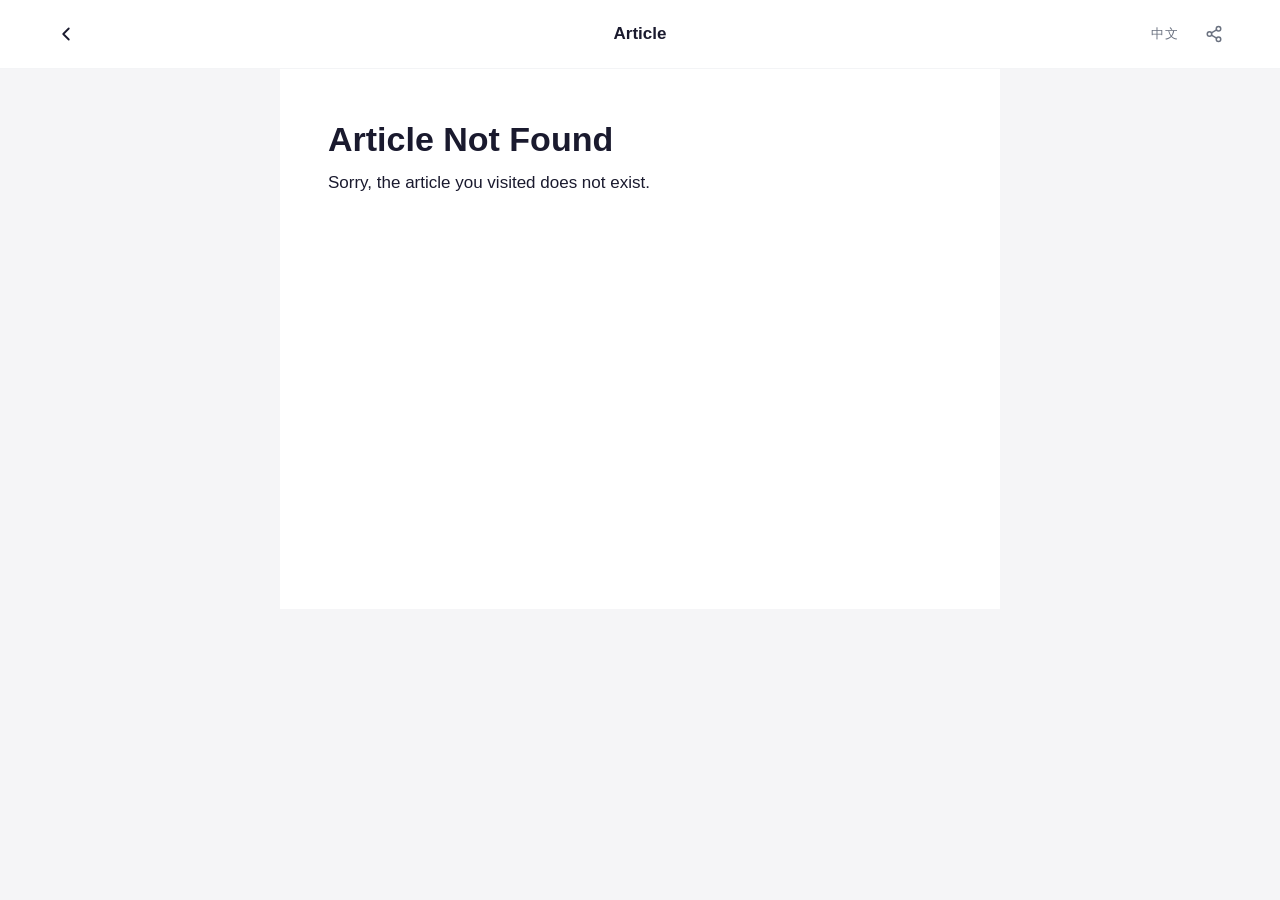
==== commit 3ae974a1: "design: remove carousel & categories, restore black/white minimalism - Remove featured carousel and " ====
--- a/article.html
+++ b/article.html
@@ -30,7 +30,7 @@
           <line x1="15.41" y1="6.51" x2="8.59" y2="10.49"></line>
         </svg>
       </button>
-      <button class="btn-nav-icon" id="btn-edit-pencil" aria-label="Edit">
+      <button class="btn-nav-icon hidden" id="btn-edit-pencil" aria-label="Edit">
         <svg viewBox="0 0 24 24" fill="none" stroke="currentColor" stroke-width="2" stroke-linecap="round" stroke-linejoin="round">
           <path d="M17 3a2.828 2.828 0 1 1 4 4L7.5 20.5 2 22l1.5-5.5L17 3z"></path>
         </svg>
@@ -43,9 +43,8 @@
     <img id="article-cover-img" src="" alt="Cover">
   </div>
 
-  <!-- ========== Article Content Card ========== -->
+  <!-- ========== Article Content ========== -->
   <div class="article-content-card page-enter">
-    <span class="article-detail-category" id="article-category"></span>
     <h1 class="article-detail-title" id="article-title"></h1>
     <time class="article-detail-date" id="article-date"></time>
     <div class="article-detail-content" id="article-content"></div>
--- a/css/style.css
+++ b/css/style.css
@@ -1,32 +1,28 @@
 /* ============================================
    BiRan INEV - Blog Website Styles
-   News App Style - Clean Light Design
-   Blue Theme: #4A6CF7
+   Minimalist B&W with Blue Accents
    Mobile-First Responsive
    ============================================ */
 
 /* --- CSS Variables --- */
 :root {
+  /* Blue accent - used sparingly */
   --color-primary: #4A6CF7;
-  --color-primary-light: #6B8AFF;
   --color-primary-dark: #3A56D4;
-  --color-primary-bg: #EEF1FE;
-  --color-primary-bg-light: #F5F7FF;
-
+
+  /* Text colors */
   --color-text-dark: #1A1A2E;
   --color-text-secondary: #6B7280;
   --color-text-muted: #9CA3AF;
 
-  --color-bg: #F8F9FB;
+  /* Background colors */
+  --color-bg: #F5F5F7;
   --color-bg-white: #FFFFFF;
   --color-bg-card: #FFFFFF;
 
+  /* Border colors */
   --color-border: #E5E7EB;
   --color-border-light: #F3F4F6;
-
-  --color-success: #10B981;
-  --color-success-hover: #059669;
-  --color-danger: #EF4444;
 
   --font-family: -apple-system, BlinkMacSystemFont, 'SF Pro Display', 'SF Pro Text',
     'Segoe UI', Roboto, 'Helvetica Neue', Arial, 'Noto Sans SC', 'PingFang SC', sans-serif;
@@ -37,15 +33,12 @@
 
   --border-radius-sm: 8px;
   --border-radius-md: 12px;
-  --border-radius-lg: 16px;
   --border-radius-xl: 20px;
   --border-radius-full: 50%;
 
-  --shadow-card: 0 1px 3px rgba(0, 0, 0, 0.04), 0 1px 2px rgba(0, 0, 0, 0.03);
-  --shadow-card-md: 0 4px 12px rgba(0, 0, 0, 0.06), 0 2px 4px rgba(0, 0, 0, 0.04);
-  --shadow-card-hover: 0 8px 24px rgba(0, 0, 0, 0.08), 0 4px 8px rgba(0, 0, 0, 0.04);
+  --shadow-card: 0 1px 3px rgba(0, 0, 0, 0.08);
+  --shadow-card-hover: 0 4px 12px rgba(0, 0, 0, 0.1);
   --shadow-modal: 0 20px 60px rgba(0, 0, 0, 0.15);
-  --shadow-nav: 0 1px 0 rgba(0, 0, 0, 0.05);
 
   --spacing-xs: 4px;
   --spacing-sm: 8px;
@@ -57,7 +50,6 @@
 
   --transition-fast: 0.15s ease;
   --transition-normal: 0.25s ease;
-  --transition-slow: 0.35s ease;
 
   --safe-top: env(safe-area-inset-top, 0px);
   --safe-bottom: env(safe-area-inset-bottom, 0px);
@@ -109,11 +101,6 @@
   outline: none;
   -webkit-appearance: none;
   appearance: none;
-}
-
-ul,
-ol {
-  list-style: none;
 }
 
 img {
@@ -134,7 +121,7 @@
   display: flex;
   justify-content: space-between;
   align-items: center;
-  box-shadow: var(--shadow-nav);
+  border-bottom: 1px solid var(--color-border-light);
 }
 
 .top-nav-left {
@@ -151,7 +138,7 @@
   align-items: center;
   justify-content: center;
   transition: var(--transition-fast);
-  color: var(--color-text-dark);
+  color: var(--color-text-secondary);
 }
 
 .btn-hamburger:hover {
@@ -166,7 +153,7 @@
 .top-nav-brand {
   font-size: 18px;
   font-weight: var(--font-weight-bold);
-  color: var(--color-text-dark);
+  color: var(--color-primary);
   letter-spacing: 0.5px;
 }
 
@@ -176,13 +163,13 @@
   gap: var(--spacing-sm);
 }
 
-/* Language Toggle - Light Theme */
+/* Language Toggle */
 .btn-lang {
-  background: var(--color-primary-bg);
-  border: 1px solid transparent;
-  color: var(--color-primary);
-  font-size: 12px;
-  font-weight: var(--font-weight-semibold);
+  background: transparent;
+  border: none;
+  color: var(--color-text-secondary);
+  font-size: 13px;
+  font-weight: var(--font-weight-medium);
   padding: 5px 10px;
   border-radius: var(--border-radius-full);
   cursor: pointer;
@@ -193,8 +180,7 @@
 
 .btn-lang:hover,
 .btn-lang:active {
-  background: var(--color-primary);
-  color: #fff;
+  color: var(--color-primary);
 }
 
 /* User Avatar in Nav */
@@ -202,7 +188,7 @@
   width: 32px;
   height: 32px;
   border-radius: var(--border-radius-full);
-  background-color: var(--color-primary);
+  background-color: var(--color-text-dark);
   color: #fff;
   font-size: 12px;
   font-weight: var(--font-weight-bold);
@@ -213,13 +199,13 @@
 }
 
 .nav-user-avatar:hover {
-  background-color: var(--color-primary-dark);
+  background-color: var(--color-primary);
 }
 
 /* Nav Login Button (Guest) */
 .btn-nav-login {
   padding: 6px 14px;
-  border-radius: var(--border-radius-full);
+  border-radius: var(--border-radius-sm);
   background-color: var(--color-primary);
   color: #fff;
   font-size: 13px;
@@ -232,141 +218,10 @@
 }
 
 /* =============================================
-   Index Page - Category Tabs
-   ============================================= */
-.category-bar {
-  background-color: var(--color-bg-white);
-  padding: 0 var(--spacing-md);
-  border-bottom: 1px solid var(--color-border-light);
-}
-
-.category-tabs {
-  display: flex;
-  gap: var(--spacing-sm);
-  overflow-x: auto;
-  -webkit-overflow-scrolling: touch;
-  scrollbar-width: none;
-  padding: var(--spacing-sm) 0;
-}
-
-.category-tabs::-webkit-scrollbar {
-  display: none;
-}
-
-.category-tab {
-  flex-shrink: 0;
-  padding: 6px 16px;
-  border-radius: var(--border-radius-full);
-  font-size: 13px;
-  font-weight: var(--font-weight-medium);
-  color: var(--color-text-secondary);
-  background-color: var(--color-border-light);
-  transition: var(--transition-fast);
-  white-space: nowrap;
-}
-
-.category-tab:hover {
-  background-color: var(--color-border);
-}
-
-.category-tab.active {
-  background-color: var(--color-primary);
-  color: #fff;
-}
-
-/* =============================================
-   Index Page - Featured Carousel
-   ============================================= */
-.featured-section {
-  padding: var(--spacing-md);
-}
-
-.featured-carousel {
-  position: relative;
-  border-radius: var(--border-radius-lg);
-  overflow: hidden;
-  box-shadow: var(--shadow-card-md);
-}
-
-.featured-slides {
-  display: flex;
-  transition: transform 0.4s ease;
-}
-
-.featured-slide {
-  min-width: 100%;
-  position: relative;
-}
-
-.featured-slide img {
-  width: 100%;
-  height: 200px;
-  object-fit: cover;
-  display: block;
-}
-
-.featured-slide-overlay {
-  position: absolute;
-  bottom: 0;
-  left: 0;
-  right: 0;
-  padding: var(--spacing-lg) var(--spacing-md);
-  background: linear-gradient(transparent, rgba(0, 0, 0, 0.7));
-  color: #fff;
-}
-
-.featured-slide-title {
-  font-size: 18px;
-  font-weight: var(--font-weight-bold);
-  line-height: 1.3;
-  margin-bottom: var(--spacing-xs);
-}
-
-.featured-slide-meta {
-  display: flex;
-  align-items: center;
-  gap: var(--spacing-sm);
-  font-size: 12px;
-  opacity: 0.85;
-}
-
-.featured-slide-category {
-  background: rgba(255, 255, 255, 0.2);
-  backdrop-filter: blur(8px);
-  -webkit-backdrop-filter: blur(8px);
-  padding: 2px 8px;
-  border-radius: var(--border-radius-full);
-  font-size: 11px;
-}
-
-/* Carousel Dots */
-.carousel-dots {
-  display: flex;
-  justify-content: center;
-  gap: 6px;
-  padding: var(--spacing-sm) 0;
-}
-
-.carousel-dot {
-  width: 6px;
-  height: 6px;
-  border-radius: var(--border-radius-full);
-  background-color: var(--color-border);
-  transition: var(--transition-fast);
-  cursor: pointer;
-}
-
-.carousel-dot.active {
-  width: 20px;
-  border-radius: 3px;
-  background-color: var(--color-primary);
-}
-
-/* =============================================
-   Index Page - Article Cards List
+   Index Page - Article Cards List (Vertical)
    ============================================= */
 .articles-section {
-  padding: var(--spacing-sm) var(--spacing-md);
+  padding: var(--spacing-md);
   padding-bottom: calc(var(--spacing-2xl) + var(--safe-bottom));
 }
 
@@ -378,9 +233,10 @@
   margin: 0 auto;
 }
 
-/* Horizontal Card Layout */
+/* Vertical Card Layout - cover on top, text below */
 .article-card {
   display: flex;
+  flex-direction: column;
   background-color: var(--color-bg-card);
   border-radius: var(--border-radius-md);
   overflow: hidden;
@@ -400,8 +256,8 @@
 }
 
 .article-card-thumb {
-  width: 110px;
-  min-height: 110px;
+  width: 100%;
+  height: 200px;
   flex-shrink: 0;
   background-color: var(--color-border-light);
   overflow: hidden;
@@ -418,24 +274,19 @@
   padding: var(--spacing-md);
   display: flex;
   flex-direction: column;
-  justify-content: space-between;
   min-width: 0;
 }
 
 .article-card-title {
-  font-size: 15px;
-  font-weight: var(--font-weight-semibold);
+  font-size: 18px;
+  font-weight: var(--font-weight-bold);
   color: var(--color-text-dark);
   line-height: 1.4;
-  margin-bottom: var(--spacing-xs);
-  display: -webkit-box;
-  -webkit-line-clamp: 2;
-  -webkit-box-orient: vertical;
-  overflow: hidden;
+  margin-bottom: var(--spacing-sm);
 }
 
 .article-card-excerpt {
-  font-size: 13px;
+  font-size: 14px;
   color: var(--color-text-secondary);
   line-height: 1.5;
   margin-bottom: var(--spacing-sm);
@@ -448,22 +299,12 @@
 .article-card-meta {
   display: flex;
   align-items: center;
-  justify-content: space-between;
-  gap: var(--spacing-sm);
+  margin-top: auto;
 }
 
 .article-card-date {
-  font-size: 11px;
+  font-size: 12px;
   color: var(--color-text-muted);
-}
-
-.article-card-tag {
-  font-size: 11px;
-  font-weight: var(--font-weight-medium);
-  color: var(--color-primary);
-  background-color: var(--color-primary-bg);
-  padding: 2px 8px;
-  border-radius: var(--border-radius-full);
 }
 
 /* =============================================
@@ -489,8 +330,8 @@
 }
 
 .modal-card {
-  background-color: var(--color-bg-card);
-  border-radius: var(--border-radius-lg);
+  background-color: var(--color-bg-white);
+  border-radius: var(--border-radius-xl);
   padding: var(--spacing-xl);
   width: 100%;
   max-width: 360px;
@@ -532,7 +373,6 @@
 
 .form-input:focus {
   border-color: var(--color-primary);
-  background-color: var(--color-primary-bg-light);
   box-shadow: 0 0 0 3px rgba(74, 108, 247, 0.1);
 }
 
@@ -545,7 +385,7 @@
 .btn-modal-cancel {
   flex: 1;
   padding: 12px;
-  border-radius: var(--border-radius-md);
+  border-radius: var(--border-radius-sm);
   border: 1.5px solid var(--color-border);
   background-color: var(--color-bg-white);
   color: var(--color-text-secondary);
@@ -561,7 +401,7 @@
 .btn-modal-login {
   flex: 1;
   padding: 12px;
-  border-radius: var(--border-radius-md);
+  border-radius: var(--border-radius-sm);
   background-color: var(--color-primary);
   color: #fff;
   font-size: 15px;
@@ -590,11 +430,8 @@
 }
 
 .article-content-card {
-  background-color: var(--color-bg-card);
-  border-radius: var(--border-radius-xl) var(--border-radius-xl) 0 0;
-  margin-top: -20px;
-  position: relative;
-  z-index: 1;
+  background-color: var(--color-bg-white);
+  margin-top: 0;
   padding: var(--spacing-xl) var(--spacing-lg);
   padding-bottom: calc(var(--spacing-3xl) + var(--safe-bottom));
   max-width: 720px;
@@ -603,17 +440,6 @@
   min-height: 60vh;
 }
 
-.article-detail-category {
-  display: inline-block;
-  font-size: 12px;
-  font-weight: var(--font-weight-semibold);
-  color: var(--color-primary);
-  background-color: var(--color-primary-bg);
-  padding: 4px 12px;
-  border-radius: var(--border-radius-full);
-  margin-bottom: var(--spacing-md);
-}
-
 .article-detail-title {
   font-size: 24px;
   font-weight: var(--font-weight-bold);
@@ -623,15 +449,15 @@
 }
 
 .article-detail-date {
-  font-size: 13px;
+  font-size: 12px;
   color: var(--color-text-muted);
   margin-bottom: var(--spacing-xl);
 }
 
 .article-detail-content {
-  font-size: 16px;
-  line-height: 1.8;
-  color: var(--color-text-secondary);
+  font-size: 15px;
+  line-height: 1.7;
+  color: var(--color-text-dark);
 }
 
 .article-detail-content p {
@@ -658,7 +484,7 @@
   align-items: center;
   gap: var(--spacing-sm);
   padding: 10px 20px;
-  border-radius: var(--border-radius-full);
+  border-radius: var(--border-radius-sm);
   font-size: 14px;
   font-weight: var(--font-weight-medium);
   transition: var(--transition-fast);
@@ -670,13 +496,12 @@
 }
 
 .btn-action-share {
-  background-color: var(--color-primary-bg);
+  background-color: var(--color-border-light);
+  color: var(--color-text-secondary);
+}
+
+.btn-action-share:hover {
   color: var(--color-primary);
-}
-
-.btn-action-share:hover {
-  background-color: var(--color-primary);
-  color: #fff;
 }
 
 .btn-action-edit {
@@ -701,7 +526,7 @@
   display: flex;
   justify-content: space-between;
   align-items: center;
-  box-shadow: var(--shadow-nav);
+  border-bottom: 1px solid var(--color-border-light);
 }
 
 .nav-center {
@@ -804,16 +629,16 @@
   width: 40px;
   height: 40px;
   border-radius: var(--border-radius-sm);
-  background-color: var(--color-primary-bg);
+  background-color: var(--color-border-light);
   display: flex;
   align-items: center;
   justify-content: center;
   transition: var(--transition-fast);
-  color: var(--color-primary);
+  color: var(--color-text-secondary);
 }
 
 .btn-camera:hover {
-  background-color: var(--color-primary);
+  background-color: var(--color-text-dark);
   color: #fff;
 }
 
@@ -827,7 +652,7 @@
   min-height: 400px;
   font-size: 16px;
   line-height: 1.8;
-  color: var(--color-text-secondary);
+  color: var(--color-text-dark);
   padding: 0;
   border: none;
   outline: none;
@@ -839,10 +664,10 @@
   color: var(--color-text-muted);
 }
 
-/* Publish Button */
+/* Publish Button - blue accent only */
 .btn-publish {
   padding: 8px 20px;
-  border-radius: var(--border-radius-full);
+  border-radius: var(--border-radius-sm);
   background-color: var(--color-primary);
   color: #fff;
   font-size: 14px;
@@ -861,25 +686,15 @@
   display: none !important;
 }
 
-.sr-only {
-  position: absolute;
-  width: 1px;
-  height: 1px;
-  overflow: hidden;
-  clip: rect(0, 0, 0, 0);
-  white-space: nowrap;
-  border: 0;
-}
-
 /* No Cover Placeholder */
 .no-cover {
   width: 100%;
   height: 100%;
-  background: linear-gradient(135deg, var(--color-primary-bg), var(--color-primary-bg-light));
+  background: var(--color-border-light);
   display: flex;
   align-items: center;
   justify-content: center;
-  color: var(--color-primary);
+  color: var(--color-text-muted);
   font-size: 24px;
   font-weight: var(--font-weight-bold);
 }
@@ -899,24 +714,8 @@
     font-size: 22px;
   }
 
-  .category-bar {
-    padding: 0 var(--spacing-xl);
-  }
-
-  .featured-section {
+  .articles-section {
     padding: var(--spacing-lg) var(--spacing-xl);
-  }
-
-  .featured-slide img {
-    height: 300px;
-  }
-
-  .featured-slide-title {
-    font-size: 22px;
-  }
-
-  .articles-section {
-    padding: var(--spacing-md) var(--spacing-xl);
   }
 
   .articles-list {
@@ -924,16 +723,15 @@
   }
 
   .article-card-thumb {
-    width: 160px;
-    min-height: 140px;
+    height: 220px;
   }
 
   .article-card-title {
-    font-size: 17px;
+    font-size: 20px;
   }
 
   .article-card-excerpt {
-    -webkit-line-clamp: 3;
+    font-size: 15px;
   }
 
   /* Article Detail */
@@ -951,7 +749,7 @@
   }
 
   .article-detail-content {
-    font-size: 17px;
+    font-size: 16px;
   }
 
   /* Editor */
@@ -1013,30 +811,17 @@
     font-size: 24px;
   }
 
-  .featured-section {
+  .articles-section {
     padding: var(--spacing-lg) var(--spacing-2xl);
   }
 
-  .featured-slide img {
-    height: 380px;
-  }
-
-  .featured-slide-title {
-    font-size: 24px;
-  }
-
-  .articles-section {
-    padding: var(--spacing-md) var(--spacing-2xl);
-  }
-
   .articles-list {
-    max-width: 960px;
+    max-width: 720px;
     gap: var(--spacing-xl);
   }
 
   .article-card-thumb {
-    width: 200px;
-    min-height: 160px;
+    height: 240px;
   }
 
   .article-card-body {
@@ -1044,7 +829,7 @@
   }
 
   .article-card-title {
-    font-size: 18px;
+    font-size: 20px;
   }
 
   /* Article Detail */
@@ -1053,7 +838,7 @@
   }
 
   .article-content-card {
-    max-width: 800px;
+    max-width: 720px;
     padding: var(--spacing-2xl) var(--spacing-2xl);
   }
 
@@ -1063,12 +848,12 @@
 
   .article-detail-content {
     font-size: 17px;
-    line-height: 2;
+    line-height: 1.7;
   }
 
   /* Editor */
   .editor-container {
-    max-width: 800px;
+    max-width: 720px;
     padding: var(--spacing-2xl);
   }
 
@@ -1095,61 +880,12 @@
 
 /* --- Large Desktop (>=1280px) --- */
 @media (min-width: 1280px) {
-  .articles-list {
-    max-width: 1000px;
-  }
-
   .article-content-card {
-    max-width: 900px;
+    max-width: 720px;
   }
 
   .editor-container {
-    max-width: 900px;
-  }
-
-  .featured-slide img {
-    height: 420px;
-  }
-}
-
-/* --- Wide Screen (>=1536px) --- */
-@media (min-width: 1536px) {
-  .articles-list {
-    max-width: 1100px;
-  }
-
-  .article-card-thumb {
-    width: 240px;
-    min-height: 180px;
-  }
-
-  .article-card-title {
-    font-size: 20px;
-  }
-
-  .article-content-card {
-    max-width: 1000px;
-  }
-
-  .article-detail-title {
-    font-size: 38px;
-  }
-
-  .article-detail-content {
-    font-size: 18px;
-  }
-
-  .editor-container {
-    max-width: 1000px;
-  }
-
-  .editor-title-input {
-    font-size: 40px;
-  }
-
-  .editor-content {
-    min-height: 600px;
-    font-size: 18px;
+    max-width: 720px;
   }
 }
 
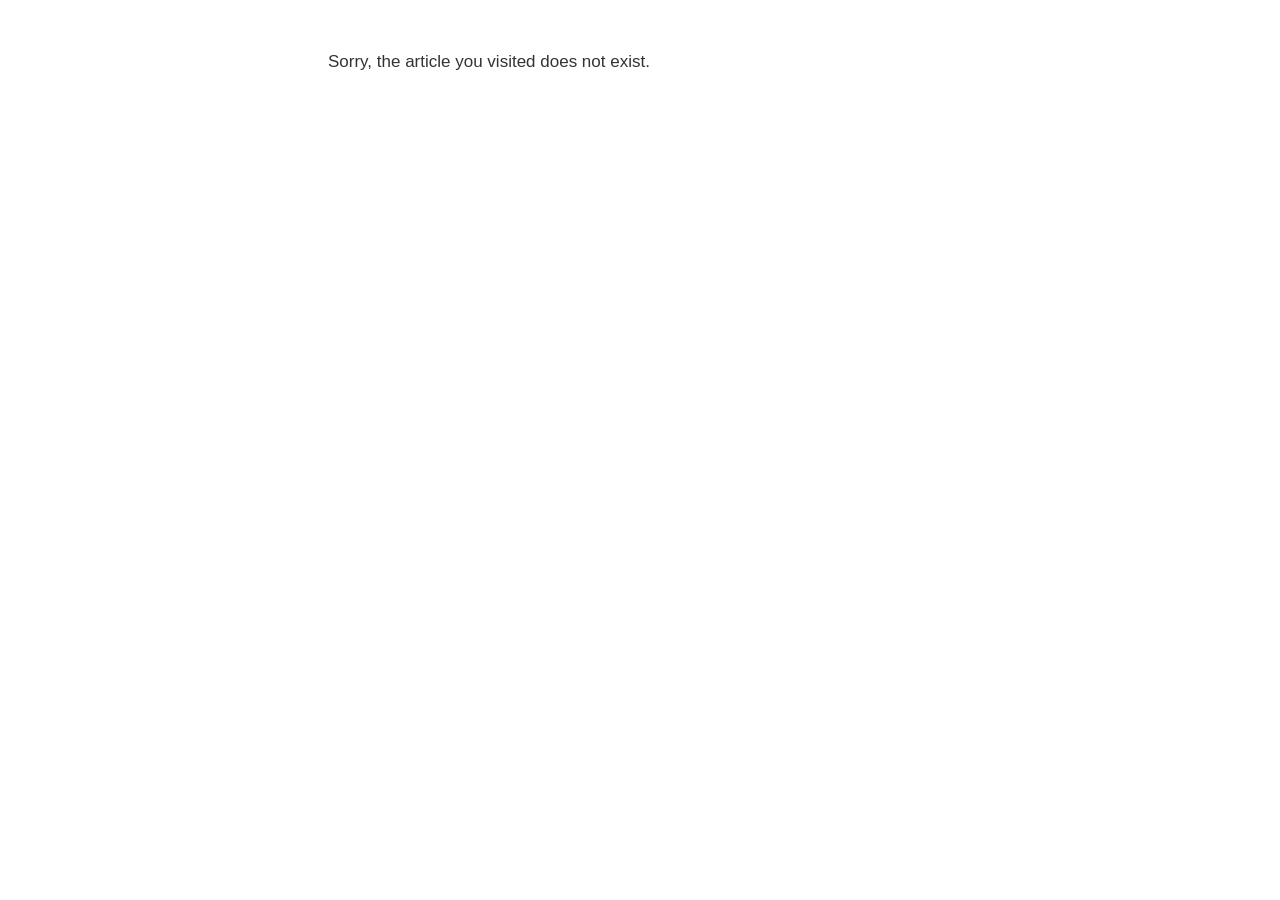
==== commit 78fb5dcd: "feat: redesign login flow, article reading & homepage hero - Login: replace 'Login' button with 'Man" ====
--- a/article.html
+++ b/article.html
@@ -3,54 +3,82 @@
 <head>
   <meta charset="UTF-8">
   <meta name="viewport" content="width=device-width, initial-scale=1.0, viewport-fit=cover">
-  <meta name="theme-color" content="#FFFFFF">
+  <meta name="theme-color" content="#000000">
   <title>Article - BiRan INEV</title>
   <link rel="stylesheet" href="css/style.css">
 </head>
 <body data-page="article">
 
-  <!-- ========== Navigation Bar ========== -->
-  <nav class="nav-bar">
-    <div class="nav-left">
-      <button class="btn-back" id="btn-back" aria-label="Back">
+  <!-- ========== Article Hero (Full-Screen Cover with Overlay) ========== -->
+  <section class="article-immersive-hero" id="article-hero">
+    <div class="article-immersive-hero-bg">
+      <img id="article-cover-img" src="" alt="Cover">
+    </div>
+    <div class="article-immersive-hero-overlay"></div>
+
+    <!-- Hero Top Bar: back + share + lang -->
+    <div class="article-hero-top">
+      <button class="btn-hero-back" id="btn-back" aria-label="Back">
         <svg viewBox="0 0 24 24" fill="none" stroke="currentColor" stroke-width="2" stroke-linecap="round" stroke-linejoin="round">
           <polyline points="15 18 9 12 15 6"></polyline>
         </svg>
       </button>
+      <div class="article-hero-top-right">
+        <button class="btn-hero-icon" id="btn-share-article" aria-label="Share">
+          <svg viewBox="0 0 24 24" fill="none" stroke="currentColor" stroke-width="2" stroke-linecap="round" stroke-linejoin="round">
+            <circle cx="18" cy="5" r="3"></circle>
+            <circle cx="6" cy="12" r="3"></circle>
+            <circle cx="18" cy="19" r="3"></circle>
+            <line x1="8.59" y1="13.51" x2="15.42" y2="17.49"></line>
+            <line x1="15.41" y1="6.51" x2="8.59" y2="10.49"></line>
+          </svg>
+        </button>
+        <button class="btn-hero-lang btn-lang" aria-label="Switch Language">中文</button>
+      </div>
     </div>
-    <span class="nav-center" data-i18n="article">Article</span>
-    <div class="nav-right">
-      <button class="btn-lang" aria-label="Switch Language">中文</button>
-      <button class="btn-nav-icon" id="btn-share-article" aria-label="Share">
+
+    <!-- Hero Bottom: Title + Date -->
+    <div class="article-hero-bottom">
+      <h1 class="article-hero-title" id="article-title"></h1>
+      <time class="article-hero-date" id="article-date"></time>
+    </div>
+  </section>
+
+  <!-- ========== Author / Info Card (Floating, overlapping hero & content) ========== -->
+  <div class="article-info-card" id="article-info-card">
+    <div class="article-info-avatar" id="article-info-avatar">BiRan</div>
+    <div class="article-info-stats">
+      <span class="article-info-stat">
         <svg viewBox="0 0 24 24" fill="none" stroke="currentColor" stroke-width="2" stroke-linecap="round" stroke-linejoin="round">
-          <circle cx="18" cy="5" r="3"></circle>
-          <circle cx="6" cy="12" r="3"></circle>
-          <circle cx="18" cy="19" r="3"></circle>
-          <line x1="8.59" y1="13.51" x2="15.42" y2="17.49"></line>
-          <line x1="15.41" y1="6.51" x2="8.59" y2="10.49"></line>
+          <circle cx="12" cy="12" r="10"></circle>
+          <polyline points="12 6 12 12 16 14"></polyline>
         </svg>
-      </button>
-      <button class="btn-nav-icon hidden" id="btn-edit-pencil" aria-label="Edit">
+        <span id="article-read-time">5 min read</span>
+      </span>
+      <span class="article-info-stat">
+        <svg viewBox="0 0 24 24" fill="none" stroke="currentColor" stroke-width="2" stroke-linecap="round" stroke-linejoin="round">
+          <path d="M1 12s4-8 11-8 11 8 11 8-4 8-11 8-11-8-11-8z"></path>
+          <circle cx="12" cy="12" r="3"></circle>
+        </svg>
+        <span id="article-views">-- views</span>
+      </span>
+    </div>
+  </div>
+
+  <!-- ========== Article Content ========== -->
+  <div class="article-content-body page-enter">
+    <div class="article-content-inner">
+      <div class="article-detail-content" id="article-content"></div>
+    </div>
+
+    <!-- Bottom Edit Action (visible when logged in) -->
+    <div class="article-bottom-edit hidden" id="article-actions">
+      <button class="btn-action btn-action-edit" id="btn-edit-article">
         <svg viewBox="0 0 24 24" fill="none" stroke="currentColor" stroke-width="2" stroke-linecap="round" stroke-linejoin="round">
           <path d="M17 3a2.828 2.828 0 1 1 4 4L7.5 20.5 2 22l1.5-5.5L17 3z"></path>
         </svg>
+        <span data-i18n="editPost">Edit</span>
       </button>
-    </div>
-  </nav>
-
-  <!-- ========== Article Cover ========== -->
-  <div class="article-hero-cover" id="article-cover">
-    <img id="article-cover-img" src="" alt="Cover">
-  </div>
-
-  <!-- ========== Article Content ========== -->
-  <div class="article-content-card page-enter">
-    <h1 class="article-detail-title" id="article-title"></h1>
-    <time class="article-detail-date" id="article-date"></time>
-    <div class="article-detail-content" id="article-content"></div>
-
-    <!-- Bottom Actions (visible when logged in) -->
-    <div class="article-bottom-actions hidden" id="article-actions">
       <button class="btn-action btn-action-share" id="btn-share-bottom">
         <svg viewBox="0 0 24 24" fill="none" stroke="currentColor" stroke-width="2" stroke-linecap="round" stroke-linejoin="round">
           <circle cx="18" cy="5" r="3"></circle>
@@ -59,13 +87,7 @@
           <line x1="8.59" y1="13.51" x2="15.42" y2="17.49"></line>
           <line x1="15.41" y1="6.51" x2="8.59" y2="10.49"></line>
         </svg>
-        <span>Share</span>
-      </button>
-      <button class="btn-action btn-action-edit" id="btn-edit-article">
-        <svg viewBox="0 0 24 24" fill="none" stroke="currentColor" stroke-width="2" stroke-linecap="round" stroke-linejoin="round">
-          <path d="M17 3a2.828 2.828 0 1 1 4 4L7.5 20.5 2 22l1.5-5.5L17 3z"></path>
-        </svg>
-        <span data-i18n="editPost">Edit</span>
+        <span data-i18n="share">Share</span>
       </button>
     </div>
   </div>
--- a/css/style.css
+++ b/css/style.css
@@ -81,6 +81,10 @@
   overflow-x: hidden;
 }
 
+body[data-page="article"] {
+  background-color: var(--color-bg-white);
+}
+
 a {
   text-decoration: none;
   color: inherit;
@@ -106,6 +110,56 @@
 img {
   max-width: 100%;
   display: block;
+}
+
+/* =============================================
+   Index Page - Hero Background
+   ============================================= */
+.index-hero {
+  position: relative;
+  width: 100%;
+  height: 220px;
+  overflow: hidden;
+  background: #0a0a0a url('../images/hero-bg.jpg') center center no-repeat;
+  background-size: cover;
+}
+
+.index-hero-overlay {
+  position: absolute;
+  inset: 0;
+  background: linear-gradient(
+    to bottom,
+    rgba(0, 0, 0, 0.35) 0%,
+    rgba(0, 0, 0, 0.55) 50%,
+    rgba(0, 0, 0, 0.75) 100%
+  );
+  pointer-events: none;
+}
+
+.index-hero-content {
+  position: absolute;
+  inset: 0;
+  display: flex;
+  flex-direction: column;
+  align-items: center;
+  justify-content: center;
+  z-index: 2;
+}
+
+.index-hero-brand {
+  font-size: 32px;
+  font-weight: var(--font-weight-bold);
+  color: #FFFFFF;
+  letter-spacing: 2px;
+  text-shadow: 0 2px 12px rgba(0, 0, 0, 0.5);
+}
+
+.index-hero-subtitle {
+  font-size: 14px;
+  color: rgba(255, 255, 255, 0.6);
+  margin-top: 6px;
+  letter-spacing: 4px;
+  font-weight: var(--font-weight-medium);
 }
 
 /* =============================================
@@ -202,19 +256,40 @@
   background-color: var(--color-primary);
 }
 
-/* Nav Login Button (Guest) */
-.btn-nav-login {
-  padding: 6px 14px;
-  border-radius: var(--border-radius-sm);
+/* =============================================
+   Index Page - Manage Pill Button (Guest)
+   ============================================= */
+.btn-manage {
+  display: inline-flex;
+  align-items: center;
+  gap: 6px;
+  padding: 7px 16px;
+  border-radius: 100px;
   background-color: var(--color-primary);
   color: #fff;
   font-size: 13px;
   font-weight: var(--font-weight-semibold);
   transition: var(--transition-fast);
-}
-
-.btn-nav-login:hover {
+  border: none;
+  cursor: pointer;
+}
+
+.btn-manage svg {
+  width: 16px;
+  height: 16px;
+}
+
+.btn-manage:hover {
   background-color: var(--color-primary-dark);
+}
+
+.btn-manage:active {
+  transform: scale(0.97);
+}
+
+/* Legacy nav login button (hidden, replaced by btn-manage) */
+.btn-nav-login {
+  display: none;
 }
 
 /* =============================================
@@ -233,21 +308,22 @@
   margin: 0 auto;
 }
 
-/* Vertical Card Layout - cover on top, text below */
+/* Credit-Card Ratio Card - cover fills entire card, text overlays bottom */
 .article-card {
-  display: flex;
-  flex-direction: column;
-  background-color: var(--color-bg-card);
-  border-radius: var(--border-radius-md);
+  position: relative;
+  width: 100%;
+  aspect-ratio: 1.586 / 1;
+  border-radius: 20px;
   overflow: hidden;
   box-shadow: var(--shadow-card);
   transition: var(--transition-normal);
   cursor: pointer;
+  background-color: var(--color-border-light);
 }
 
 .article-card:hover {
   box-shadow: var(--shadow-card-hover);
-  transform: translateY(-1px);
+  transform: translateY(-2px);
 }
 
 .article-card:active {
@@ -256,11 +332,10 @@
 }
 
 .article-card-thumb {
+  position: absolute;
+  inset: 0;
   width: 100%;
-  height: 200px;
-  flex-shrink: 0;
-  background-color: var(--color-border-light);
-  overflow: hidden;
+  height: 100%;
 }
 
 .article-card-thumb img {
@@ -269,9 +344,26 @@
   object-fit: cover;
 }
 
+/* Gradient overlay for text legibility */
+.article-card-overlay {
+  position: absolute;
+  inset: 0;
+  background: linear-gradient(
+    to bottom,
+    transparent 40%,
+    rgba(0, 0, 0, 0.55) 70%,
+    rgba(0, 0, 0, 0.85) 100%
+  );
+  pointer-events: none;
+}
+
 .article-card-body {
-  flex: 1;
-  padding: var(--spacing-md);
+  position: absolute;
+  bottom: 0;
+  left: 0;
+  right: 0;
+  padding: var(--spacing-lg);
+  z-index: 2;
   display: flex;
   flex-direction: column;
   min-width: 0;
@@ -280,31 +372,32 @@
 .article-card-title {
   font-size: 18px;
   font-weight: var(--font-weight-bold);
-  color: var(--color-text-dark);
+  color: #FFFFFF;
+  line-height: 1.35;
+  margin-bottom: 6px;
+  text-shadow: 0 1px 3px rgba(0, 0, 0, 0.3);
+}
+
+.article-card-excerpt {
+  font-size: 13px;
+  color: rgba(255, 255, 255, 0.8);
   line-height: 1.4;
-  margin-bottom: var(--spacing-sm);
-}
-
-.article-card-excerpt {
-  font-size: 14px;
-  color: var(--color-text-secondary);
-  line-height: 1.5;
-  margin-bottom: var(--spacing-sm);
+  margin-bottom: 8px;
   display: -webkit-box;
   -webkit-line-clamp: 2;
   -webkit-box-orient: vertical;
   overflow: hidden;
+  text-shadow: 0 1px 2px rgba(0, 0, 0, 0.3);
 }
 
 .article-card-meta {
   display: flex;
   align-items: center;
-  margin-top: auto;
 }
 
 .article-card-date {
   font-size: 12px;
-  color: var(--color-text-muted);
+  color: rgba(255, 255, 255, 0.6);
 }
 
 /* =============================================
@@ -414,50 +507,220 @@
 }
 
 /* =============================================
-   Article Detail Page
-   ============================================= */
-.article-hero-cover {
+   Article Detail Page - Immersive Hero
+   (SpaceX-style, full-screen cover)
+   ============================================= */
+.article-immersive-hero {
+  position: relative;
   width: 100%;
-  height: 240px;
+  height: 45vh;
+  min-height: 300px;
+  max-height: 520px;
   overflow: hidden;
-  background-color: var(--color-border-light);
-}
-
-.article-hero-cover img {
+  background-color: #0a0a0a;
+}
+
+.article-immersive-hero-bg {
+  position: absolute;
+  inset: 0;
+}
+
+.article-immersive-hero-bg img {
   width: 100%;
   height: 100%;
   object-fit: cover;
 }
 
-.article-content-card {
+.article-immersive-hero-overlay {
+  position: absolute;
+  inset: 0;
+  background: linear-gradient(
+    to bottom,
+    rgba(0, 0, 0, 0.1) 0%,
+    rgba(0, 0, 0, 0.15) 30%,
+    rgba(0, 0, 0, 0.6) 70%,
+    rgba(0, 0, 0, 0.85) 100%
+  );
+  pointer-events: none;
+}
+
+/* Hero Top Bar */
+.article-hero-top {
+  position: absolute;
+  top: 0;
+  left: 0;
+  right: 0;
+  display: flex;
+  justify-content: space-between;
+  align-items: flex-start;
+  padding: var(--spacing-md);
+  padding-top: calc(var(--spacing-md) + var(--safe-top));
+  z-index: 3;
+}
+
+.btn-hero-back {
+  width: 40px;
+  height: 40px;
+  border-radius: var(--border-radius-full);
+  background-color: rgba(255, 255, 255, 0.15);
+  backdrop-filter: blur(10px);
+  -webkit-backdrop-filter: blur(10px);
+  display: flex;
+  align-items: center;
+  justify-content: center;
+  transition: var(--transition-fast);
+  color: #fff;
+}
+
+.btn-hero-back:hover {
+  background-color: rgba(255, 255, 255, 0.25);
+}
+
+.btn-hero-back svg {
+  width: 22px;
+  height: 22px;
+}
+
+.article-hero-top-right {
+  display: flex;
+  align-items: center;
+  gap: var(--spacing-sm);
+}
+
+.btn-hero-icon {
+  width: 40px;
+  height: 40px;
+  border-radius: var(--border-radius-full);
+  background-color: rgba(255, 255, 255, 0.15);
+  backdrop-filter: blur(10px);
+  -webkit-backdrop-filter: blur(10px);
+  display: flex;
+  align-items: center;
+  justify-content: center;
+  transition: var(--transition-fast);
+  color: #fff;
+}
+
+.btn-hero-icon:hover {
+  background-color: rgba(255, 255, 255, 0.25);
+}
+
+.btn-hero-icon svg {
+  width: 18px;
+  height: 18px;
+}
+
+.btn-hero-lang {
+  color: rgba(255, 255, 255, 0.85);
+  background-color: rgba(255, 255, 255, 0.15);
+  backdrop-filter: blur(10px);
+  -webkit-backdrop-filter: blur(10px);
+  font-size: 13px;
+  font-weight: var(--font-weight-medium);
+  padding: 8px 14px;
+  border-radius: 100px;
+}
+
+.btn-hero-lang:hover {
+  background-color: rgba(255, 255, 255, 0.25);
+  color: #fff;
+}
+
+/* Hero Bottom: Title + Date */
+.article-hero-bottom {
+  position: absolute;
+  bottom: 0;
+  left: 0;
+  right: 0;
+  padding: var(--spacing-lg) var(--spacing-lg) var(--spacing-xl);
+  z-index: 3;
+}
+
+.article-hero-title {
+  font-size: 26px;
+  font-weight: var(--font-weight-bold);
+  color: #FFFFFF;
+  line-height: 1.3;
+  text-shadow: 0 2px 8px rgba(0, 0, 0, 0.5);
+  margin-bottom: 8px;
+}
+
+.article-hero-date {
+  font-size: 13px;
+  color: rgba(255, 255, 255, 0.6);
+  font-weight: var(--font-weight-medium);
+}
+
+/* =============================================
+   Article Info Card (Floating overlap)
+   ============================================= */
+.article-info-card {
+  position: relative;
+  max-width: 720px;
+  margin: -40px auto 0 auto;
+  z-index: 10;
+  background-color: #F0F1F3;
+  border-radius: var(--border-radius-md);
+  padding: var(--spacing-md) var(--spacing-lg);
+  display: flex;
+  align-items: center;
+  gap: var(--spacing-md);
+  box-shadow: 0 2px 12px rgba(0, 0, 0, 0.08);
+}
+
+.article-info-avatar {
+  width: 42px;
+  height: 42px;
+  border-radius: var(--border-radius-full);
+  background-color: var(--color-text-dark);
+  color: #fff;
+  font-size: 14px;
+  font-weight: var(--font-weight-bold);
+  display: flex;
+  align-items: center;
+  justify-content: center;
+  flex-shrink: 0;
+}
+
+.article-info-stats {
+  display: flex;
+  align-items: center;
+  gap: var(--spacing-lg);
+}
+
+.article-info-stat {
+  display: inline-flex;
+  align-items: center;
+  gap: 5px;
+  font-size: 13px;
+  color: var(--color-text-secondary);
+  font-weight: var(--font-weight-medium);
+}
+
+.article-info-stat svg {
+  width: 15px;
+  height: 15px;
+}
+
+/* =============================================
+   Article Content Body (White, centered)
+   ============================================= */
+.article-content-body {
   background-color: var(--color-bg-white);
-  margin-top: 0;
-  padding: var(--spacing-xl) var(--spacing-lg);
-  padding-bottom: calc(var(--spacing-3xl) + var(--safe-bottom));
   max-width: 720px;
-  margin-left: auto;
-  margin-right: auto;
-  min-height: 60vh;
-}
-
-.article-detail-title {
-  font-size: 24px;
-  font-weight: var(--font-weight-bold);
-  color: var(--color-text-dark);
-  line-height: 1.3;
-  margin-bottom: var(--spacing-sm);
-}
-
-.article-detail-date {
-  font-size: 12px;
-  color: var(--color-text-muted);
-  margin-bottom: var(--spacing-xl);
+  margin: 0 auto;
+  padding: var(--spacing-xl) var(--spacing-lg) calc(var(--spacing-3xl) + var(--safe-bottom));
+}
+
+.article-content-inner {
+  max-width: 640px;
+  margin: 0 auto;
 }
 
 .article-detail-content {
   font-size: 15px;
   line-height: 1.7;
-  color: var(--color-text-dark);
+  color: #333333;
 }
 
 .article-detail-content p {
@@ -468,8 +731,8 @@
   margin-bottom: 0;
 }
 
-/* Article Bottom Actions */
-.article-bottom-actions {
+/* Article Bottom Edit Actions (pill style) */
+.article-bottom-edit {
   display: flex;
   align-items: center;
   justify-content: center;
@@ -480,11 +743,11 @@
 }
 
 .btn-action {
-  display: flex;
+  display: inline-flex;
   align-items: center;
   gap: var(--spacing-sm);
-  padding: 10px 20px;
-  border-radius: var(--border-radius-sm);
+  padding: 10px 22px;
+  border-radius: 100px;
   font-size: 14px;
   font-weight: var(--font-weight-medium);
   transition: var(--transition-fast);
@@ -705,6 +968,21 @@
 
 /* --- Tablet (>=768px) --- */
 @media (min-width: 768px) {
+  /* Index Hero */
+  .index-hero {
+    height: 260px;
+  }
+
+  .index-hero-brand {
+    font-size: 40px;
+    letter-spacing: 3px;
+  }
+
+  .index-hero-subtitle {
+    font-size: 15px;
+    letter-spacing: 6px;
+  }
+
   .top-nav {
     padding: var(--spacing-md) var(--spacing-xl);
     padding-top: calc(var(--spacing-md) + var(--safe-top));
@@ -722,30 +1000,37 @@
     gap: var(--spacing-lg);
   }
 
-  .article-card-thumb {
-    height: 220px;
-  }
-
   .article-card-title {
     font-size: 20px;
   }
 
   .article-card-excerpt {
-    font-size: 15px;
-  }
-
-  /* Article Detail */
-  .article-hero-cover {
-    height: 360px;
-  }
-
-  .article-content-card {
-    padding: var(--spacing-2xl) var(--spacing-xl);
-    max-width: 720px;
-  }
-
-  .article-detail-title {
-    font-size: 30px;
+    font-size: 14px;
+  }
+
+  /* Article Immersive Hero */
+  .article-immersive-hero {
+    height: 45vh;
+    max-height: 560px;
+  }
+
+  .article-hero-title {
+    font-size: 34px;
+  }
+
+  .article-hero-bottom {
+    padding: var(--spacing-xl) var(--spacing-xl) var(--spacing-2xl);
+  }
+
+  .article-info-card {
+    margin-left: auto;
+    margin-right: auto;
+    padding: var(--spacing-md) var(--spacing-xl);
+  }
+
+  /* Article Content */
+  .article-content-body {
+    padding: var(--spacing-2xl) var(--spacing-xl) calc(var(--spacing-3xl) + var(--safe-bottom));
   }
 
   .article-detail-content {
@@ -802,6 +1087,16 @@
 
 /* --- Desktop (>=1024px) --- */
 @media (min-width: 1024px) {
+  /* Index Hero */
+  .index-hero {
+    height: 280px;
+  }
+
+  .index-hero-brand {
+    font-size: 48px;
+    letter-spacing: 4px;
+  }
+
   .top-nav {
     padding: var(--spacing-md) var(--spacing-2xl);
     padding-top: calc(var(--spacing-md) + var(--safe-top));
@@ -820,30 +1115,27 @@
     gap: var(--spacing-xl);
   }
 
-  .article-card-thumb {
-    height: 240px;
-  }
-
-  .article-card-body {
-    padding: var(--spacing-lg);
-  }
-
   .article-card-title {
-    font-size: 20px;
-  }
-
-  /* Article Detail */
-  .article-hero-cover {
-    height: 420px;
-  }
-
-  .article-content-card {
-    max-width: 720px;
-    padding: var(--spacing-2xl) var(--spacing-2xl);
-  }
-
-  .article-detail-title {
-    font-size: 34px;
+    font-size: 22px;
+  }
+
+  /* Article Immersive Hero */
+  .article-immersive-hero {
+    height: 50vh;
+    max-height: 600px;
+  }
+
+  .article-hero-title {
+    font-size: 40px;
+  }
+
+  .article-hero-bottom {
+    padding: var(--spacing-2xl) var(--spacing-2xl) var(--spacing-2xl);
+  }
+
+  /* Article Content */
+  .article-content-body {
+    padding: var(--spacing-2xl) var(--spacing-2xl) calc(var(--spacing-3xl) + var(--safe-bottom));
   }
 
   .article-detail-content {
@@ -880,7 +1172,7 @@
 
 /* --- Large Desktop (>=1280px) --- */
 @media (min-width: 1280px) {
-  .article-content-card {
+  .article-content-body {
     max-width: 720px;
   }
 
